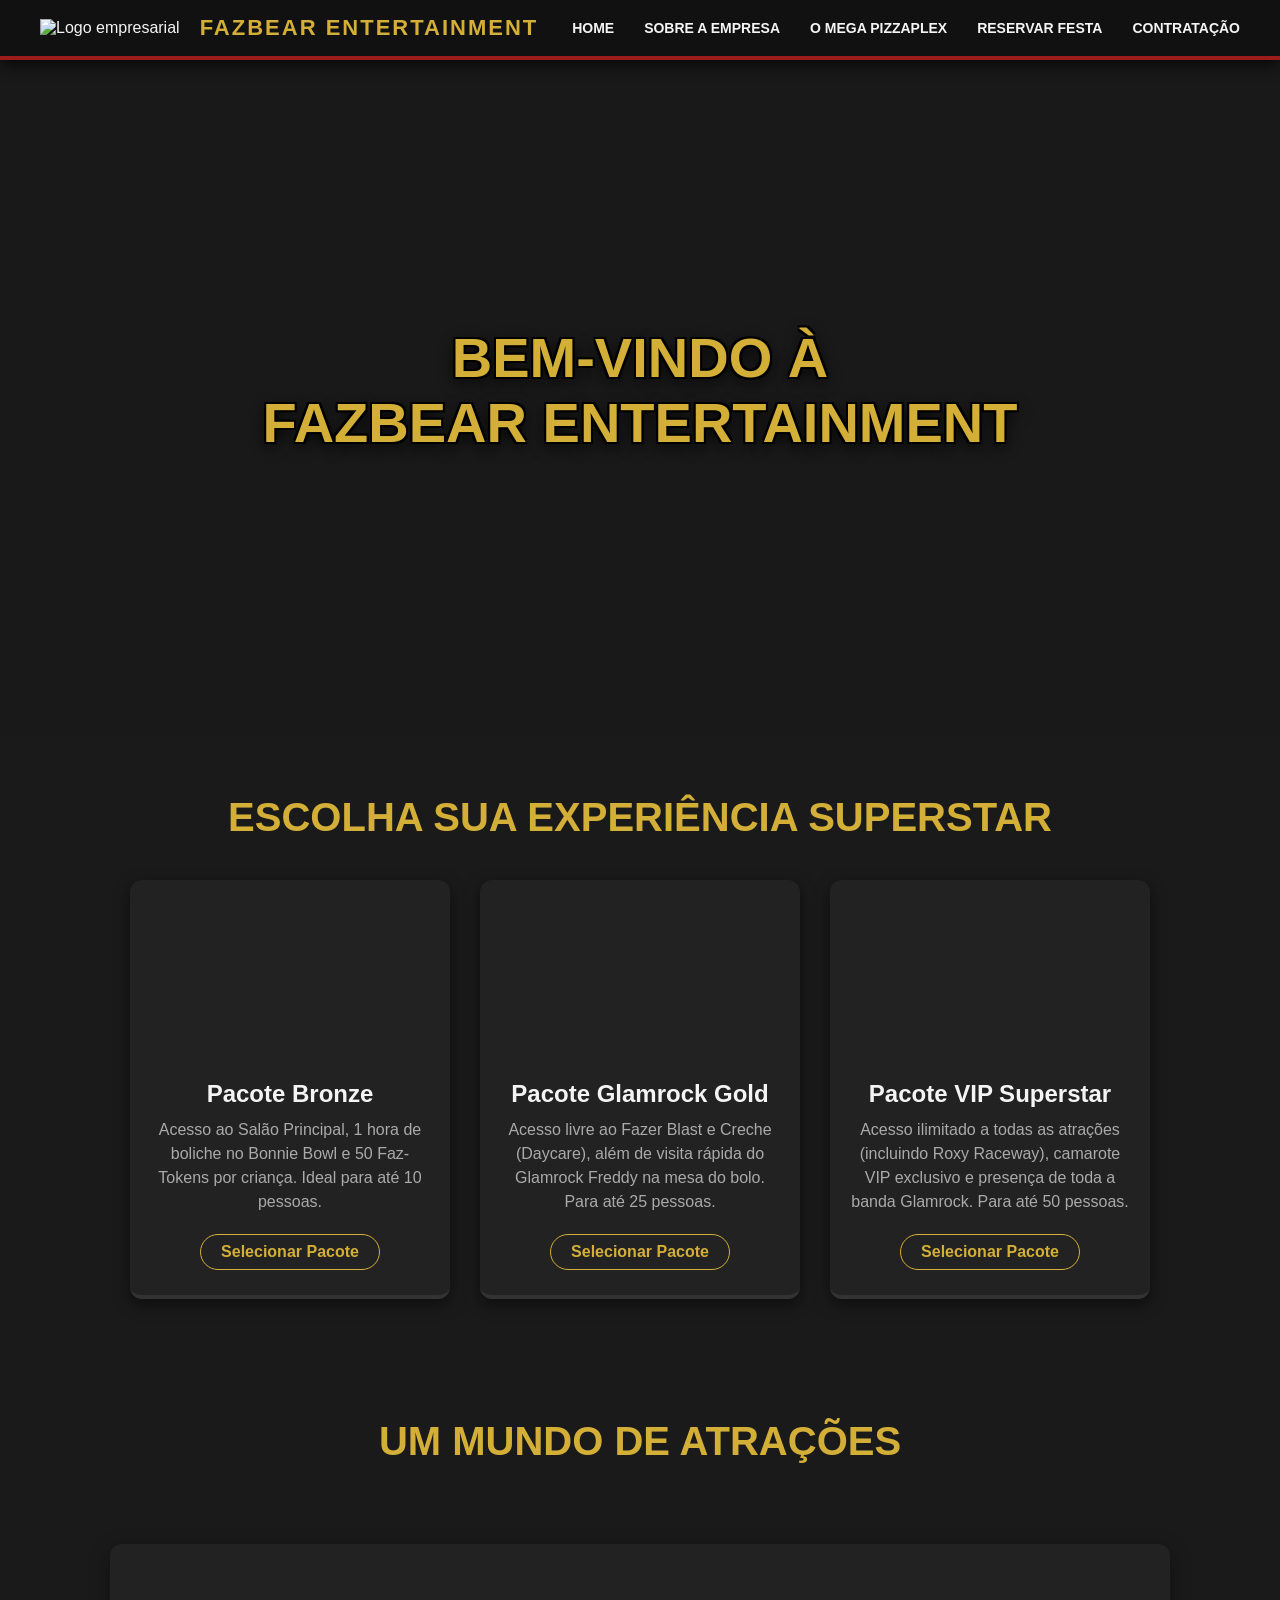
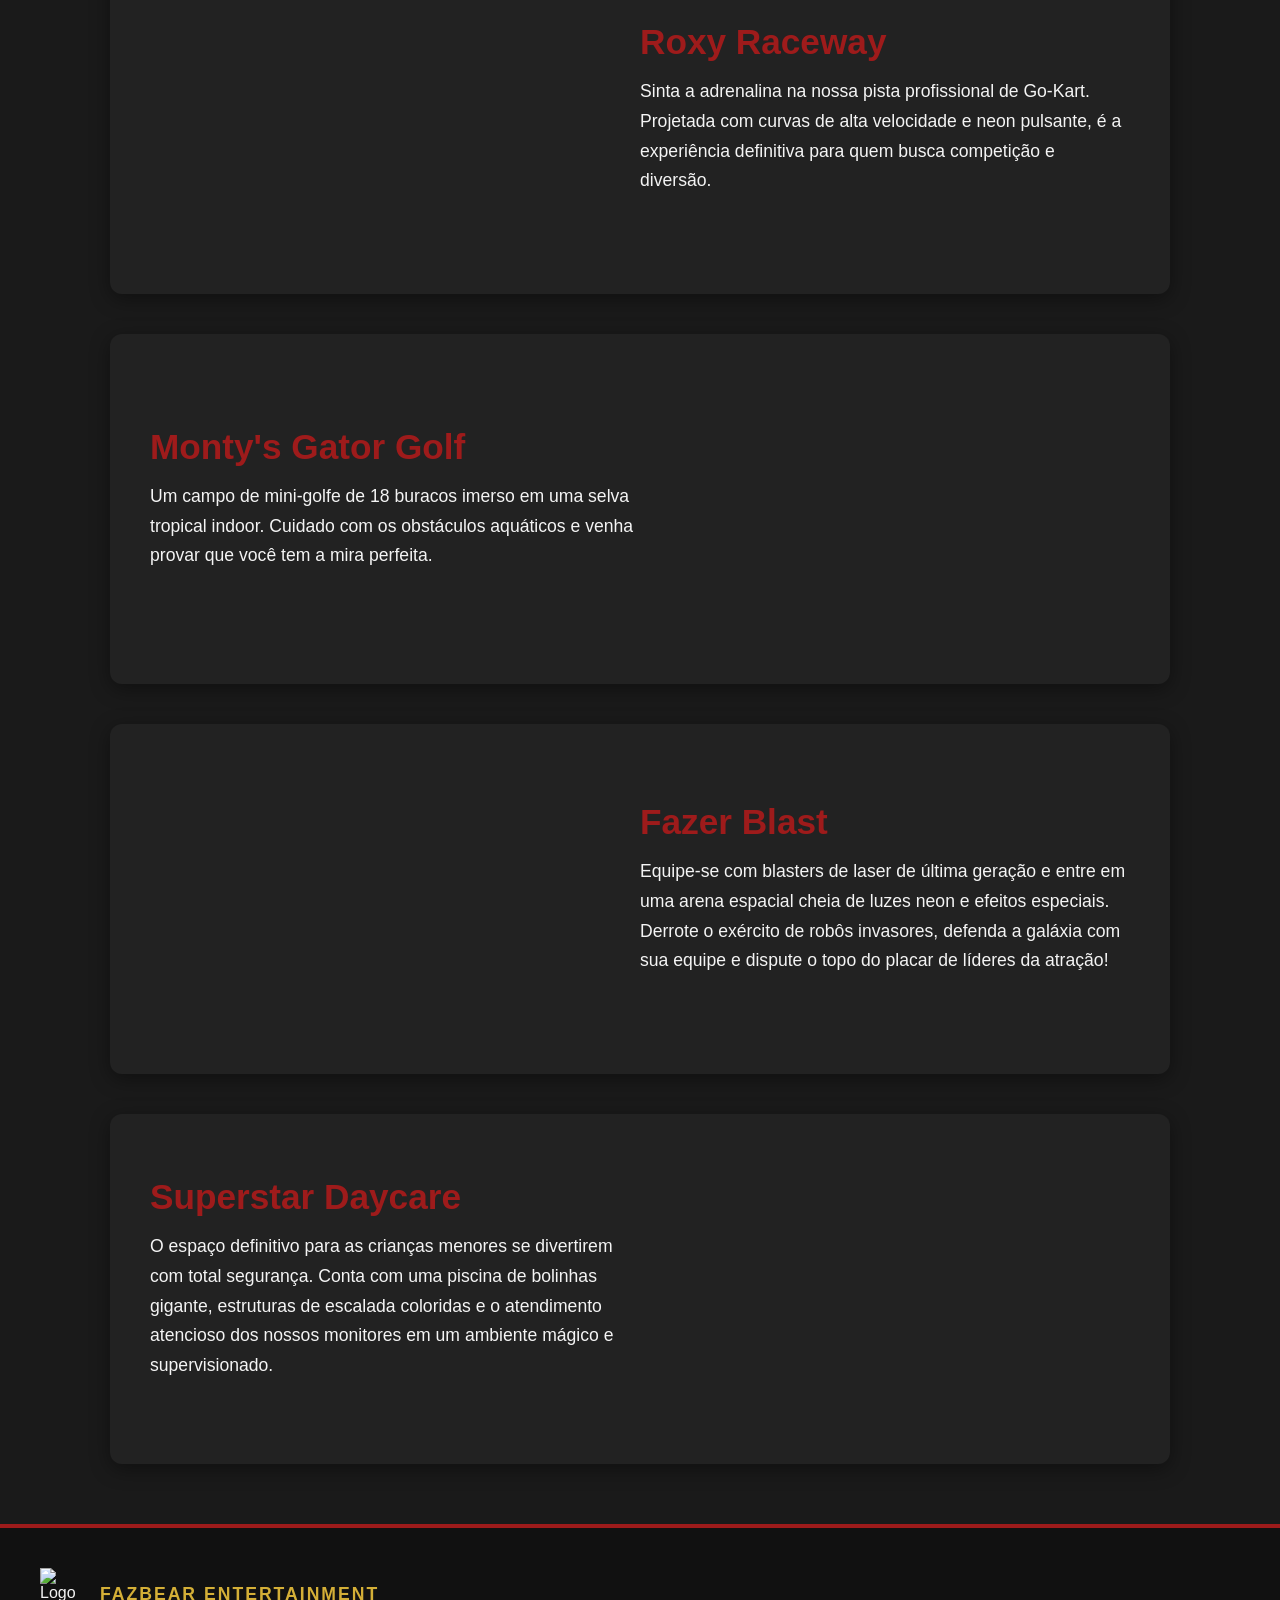
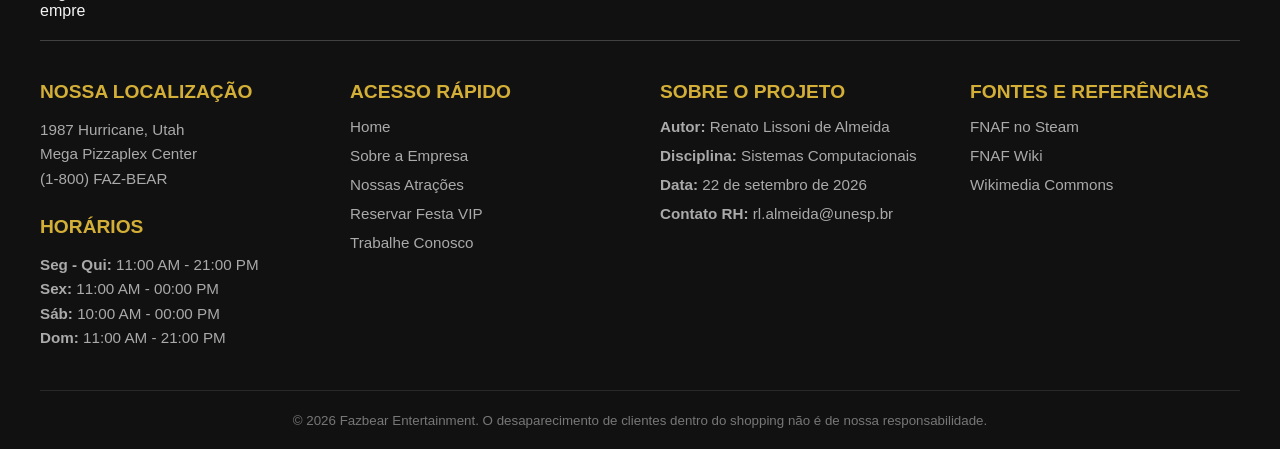
==== home.html @ a6287581 "Add files via upload Versão inicial do site" ====
<!DOCTYPE html>
<html lang="pt-BR">
<head>
    <meta charset="UTF-8">
    <meta name="viewport" content="width=device-width, initial-scale=1.0">
    <title>Fazbear Entertainment | Premium</title>
    <link rel="stylesheet" href="styles.css">
</head>
<body>
    <header>
        <figure>
            <!-- Logo da empresa -->
            <img src="imagens/logo_branca.png" alt="Logo empresarial" width="100">
        </figure>
        <h1>Fazbear Entertainment</h1>
        <nav>
            <a href="home.html">Home</a>
            <a href="sobre.html">Sobre a empresa</a>
            <a href="novidade.html">O Mega Pizzaplex</a>
            <a href="reserva.html">Reservar festa</a>
            <a href="vagas.html">Contratação</a>
        </nav>
    </header>

    <main>
        <!-- 1. HERO COM CARROSSEL DE FUNDO ANIMADO E BOTÃO PULSANTE -->
        <section id="hero-premium">
            <div class="hero-conteudo">
                <h2>Bem-vindo à<br>Fazbear Entertainment</h2>
            </div>
        </section>

        <!-- 2. CARDS FLUTUANTES DOS PACOTES DE FESTA -->
        <section id="pacotes-vip">
            <h2 class="titulo-secao">Escolha sua Experiência Superstar</h2>
            <div class="grid-cards">
                
                <article class="card card-bronze">
                    <div class="card-img" style="background-image: url('imagens/Ticket_bronze.png');"></div>
                    <h3>Pacote Bronze</h3>
                    <p>Acesso ao Salão Principal, 1 hora de boliche no Bonnie Bowl e 50 Faz-Tokens por criança. Ideal para até 10 pessoas.</p>
                    <a href="reserva.html">Selecionar Pacote</a>
                </article>

                <article class="card card-ouro">
                    <div class="card-img" style="background-image: url('imagens/Ticket_ouro.png');"></div>
                    <h3>Pacote Glamrock Gold</h3>
                    <p>Acesso livre ao Fazer Blast e Creche (Daycare), além de visita rápida do Glamrock Freddy na mesa do bolo. Para até 25 pessoas.</p>
                    <a href="reserva.html">Selecionar Pacote</a>
                </article>

                <article class="card card-diamante">
                    <div class="card-img" style="background-image: url('imagens/Ticket_diamante.png');"></div>
                    <h3>Pacote VIP Superstar</h3>
                    <p>Acesso ilimitado a todas as atrações (incluindo Roxy Raceway), camarote VIP exclusivo e presença de toda a banda Glamrock. Para até 50 pessoas.</p>
                    <a href="reserva.html">Selecionar Pacote</a>
                </article>

            </div>
        </section>

        <!-- 3. ATRAÇÕES EM ZIGUE-ZAGUE -->
        <section id="atracoes-zigzag">
            <h2 class="titulo-secao">Um Mundo de Atrações</h2>

            <!-- Bloco 1: ROXY RACEWAY -->
            <div class="linha-zigzag">
                <div class="imagem-zigzag" style="background-image: url('imagens/Roxy_Raceway.jpg');"></div>
                <div class="texto-zigzag">
                    <h3>Roxy Raceway</h3>
                    <p>Sinta a adrenalina na nossa pista profissional de Go-Kart. Projetada com curvas de alta velocidade e neon pulsante, é a experiência definitiva para quem busca competição e diversão.</p>
                </div>
            </div>

            <!-- Bloco 2: MONTY'S GATOR GOLF  -->
            <div class="linha-zigzag reverso">
                <div class="imagem-zigzag" style="background-image: url('imagens/Monty_Gator_Golf.jpg');"></div>
                <div class="texto-zigzag">
                    <h3>Monty's Gator Golf</h3>
                    <p>Um campo de mini-golfe de 18 buracos imerso em uma selva tropical indoor. Cuidado com os obstáculos aquáticos e venha provar que você tem a mira perfeita.</p>
                </div>
            </div>

            <!-- Bloco 3: FAZER BLAST -->
            <div class="linha-zigzag">
                <div class="imagem-zigzag" style="background-image: url('imagens/Fazer_blast.png');"></div>
                <div class="texto-zigzag">
                    <h3>Fazer Blast</h3>
                    <p>Equipe-se com blasters de laser de última geração e entre em uma arena espacial cheia de luzes neon e efeitos especiais. Derrote o exército de robôs invasores, defenda a galáxia com sua equipe e dispute o topo do placar de líderes da atração!</p>
                </div>
            </div>

            <!-- Bloco 4: SUPERSTAR DAYCARE -->
            <div class="linha-zigzag reverso">
                <div class="imagem-zigzag" style="background-image: url('imagens/Superstar_daycare.png');"></div>
                <div class="texto-zigzag">
                    <h3>Superstar Daycare</h3>
                    <p>O espaço definitivo para as crianças menores se divertirem com total segurança. Conta com uma piscina de bolinhas gigante, estruturas de escalada coloridas e o atendimento atencioso dos nossos monitores em um ambiente mágico e supervisionado.</p>
                </div>
            </div>
        </section>
    </main>

    <footer class="site-footer">
        <!-- Topo do Footer (Logo) -->
        <div class="footer-top logo-container">
            <!-- Substitua o src pelo link ou caminho da sua imagem do Freddy -->
            <img src="imagens/logo_branca.png" alt="Logo empresarial" class="footer-icon">
            <h2 class="footer-logo-text">Fazbear Entertainment</h2>
        </div>

        <!-- Linha Divisória -->
        <hr class="footer-divider" />

        <!-- Colunas de Informação -->
        <div class="footer-grid">
            
            <!-- Coluna 1: Localização e Horários (Igual a referência) -->
            <div class="footer-col">
                <h3>Nossa Localização</h3>
                <p>1987 Hurricane, Utah<br>
                Mega Pizzaplex Center<br>
                (1-800) FAZ-BEAR</p>

                <h3 class="margin-top">Horários</h3>
                <p><b>Seg - Qui:</b> 11:00 AM - 21:00 PM<br>
                <b>Sex:</b> 11:00 AM - 00:00 PM<br>
                <b>Sáb:</b> 10:00 AM - 00:00 PM<br>
                <b>Dom:</b> 11:00 AM - 21:00 PM</p>
            </div>

            <!-- Coluna 2: "Aba" de navegação-->
            <div class="footer-col">
                <h3>Acesso Rápido</h3>
                <ul>
                    <li><a href="home.html">Home</a></li>
                    <li><a href="sobre.html">Sobre a Empresa</a></li>
                    <li><a href="atracoes.html">Nossas Atrações</a></li>
                    <li><a href="reserva.html">Reservar Festa VIP</a></li>
                    <li><a href="contato.html">Trabalhe Conosco</a></li>
                </ul>
            </div>

            <!-- Coluna 3: Informações do Projeto -->
            <div class="footer-col">
                <h3>Sobre o Projeto</h3>
                <ul>
                    <li><b>Autor:</b> Renato Lissoni de Almeida</li>
                    <li><b>Disciplina:</b> Sistemas Computacionais</li>
                    <li><b>Data:</b> 22 de setembro de 2026</li>
                    <li><b>Contato RH:</b> rl.almeida@unesp.br</li>
                </ul>
            </div>

            <!-- Coluna 4: Fontes -->
            <div class="footer-col">
                <h3>Fontes e Referências</h3>
                <ul>
                    <li><a href="https://store.steampowered.com/app/732690/FIVE_NIGHTS_AT_FREDDYS_HELP_WANTED/" target="_blank">FNAF no Steam</a></li>
                    <li><a href="https://freddy-fazbears-pizza.fandom.com/wiki/Freddy_Fazbear%27s_Pizza_Wiki" target="_blank">FNAF Wiki</a></li>
                    <li><a href="https://commons.wikimedia.org/" target="_blank">Wikimedia Commons</a></li>
                </ul>
            </div>

        </div>

        <!-- O aviso legal macabro lá no finalzinho -->
        <div class="footer-bottom">
            <p><small>&copy; 2026 Fazbear Entertainment. O desaparecimento de clientes dentro do shopping não é de nossa responsabilidade.</small></p>
        </div>
    </footer>
    <script src="script.js"></script>
</body>
</html>
---- styles.css ----
/* ========================================================
   1. PALETA DE CORES (Ajuste facilmente aqui)
======================================================== */
:root {
    --fundo-pagina: #1a1a1a;    /* Fundo geral (Cinza asfalto) */
    --fundo-cards: #222222;     /* Fundo dos blocos e cards */
    --fundo-header: #111111;    /* Fundo do menu superior */
    --cor-destaque: #9e1b1b;    /* Vermelho Carmesim */
    --cor-dourada: #d4af37;     /* Dourado */
    --cor-texto: #f4f4f4;       /* Texto principal */
    --cor-texto-mutado: #aaa;  /* Texto secundário */
}

/* ========================================================
   2. REGRAS GERAIS E BASE DA PÁGINA
======================================================== */
* {
    box-sizing: border-box;
    margin: 0;
    padding: 0;
}

body {
    font-family: 'Segoe UI', Tahoma, Geneva, Verdana, sans-serif;
    background-color: var(--fundo-pagina);
    color: var(--cor-texto);
}

/* ========================================================
   3. CABEÇALHO (HEADER)
======================================================== */
header {
    display: flex;
    align-items: center;
    background-color: var(--fundo-header);
    padding: 15px 40px;
    border-bottom: 4px solid var(--cor-destaque);
    box-shadow: 0 4px 15px rgba(0, 0, 0, 0.8);
    position: sticky;
    top: 0;
    z-index: 100;
    transition: transform 0.4s ease-in-out;
}

header.oculto {
    transform: translateY(-100%);
}

header figure {
    margin: 0;
}

header h1 {
    color: var(--cor-dourada);
    font-size: 22px;
    margin-left: 20px;
    text-transform: uppercase;
    letter-spacing: 2px;
}

header nav {
    margin-left: auto;
    display: flex;
    gap: 30px;
}

header nav a {
    color: var(--cor-texto);
    text-decoration: none;
    font-weight: 600;
    font-size: 14px;
    text-transform: uppercase;
    transition: color 0.3s;
}

header nav a:hover {
    color: var(--cor-dourada);
}

/* ========================================================
   4. HERO BANNER ESTÁTICO (LIMPO E DIRETO)
======================================================== */
#hero-premium {
    position: relative;
    height: 75vh;
    display: flex;
    align-items: center;
    justify-content: center;
    text-align: center;
    
    /* TROQUE A URL DA IMAGEM ESTÁTICA AQUI */
    background-image: url('https://encrypted-tbn0.gstatic.com/images?q=tbn:ANd9GcTOEEuDqYoLq8G4oGDH-xRr7-RLqEqLpGTGmRNgpygUpg&s=10');
    background-size: cover;
    background-position: center;
}

/* Máscara escura para garantir leitura do texto */
#hero-premium::before {
    content: "";
    position: absolute;
    top: 0; left: 0; right: 0; bottom: 0;
    /* Mudei de 0.65 para 0.1 (apenas 10% escuro, quase transparente) */
    background: rgba(0, 0, 0, 0.05); 
}

#hero-premium .hero-conteudo {
    position: relative;
    z-index: 10;
    max-width: 800px;
    padding: 20px;
}

#hero-premium h2 {
    color: var(--cor-dourada);
    font-size: 3.5rem;
    text-transform: uppercase;
    /* Adicionado um contorno preto grosso na letra para ela não sumir na imagem viva */
    text-shadow: 
        2px 2px 0 #000, 
       -2px -2px 0 #000, 
        2px -2px 0 #000, 
       -2px 2px 0 #000, 
        0px 5px 15px rgba(0,0,0,0.9);
    margin-bottom: 15px;
}

#hero-premium p {
    font-size: 1.3rem;
    line-height: 1.6;
    margin-bottom: 35px;
    /* Contorno preto no parágrafo também */
    text-shadow: 
        1px 1px 0 #000, 
       -1px -1px 0 #000, 
        1px -1px 0 #000, 
       -1px 1px 0 #000, 
        0px 3px 8px rgba(0,0,0,0.9);
}

/* ========================================================
   5. CARDS DOS PACOTES
======================================================== */
.titulo-secao {
    text-align: center;
    color: var(--cor-dourada);
    font-size: 2.5rem;
    margin: 60px 0 40px;
    text-transform: uppercase;
}

.grid-cards {
    display: flex;
    justify-content: center;
    gap: 30px;
    padding: 0 40px 60px;
    flex-wrap: wrap;
}

.card {
    background-color: var(--fundo-cards);
    border-radius: 12px;
    width: 320px;
    overflow: hidden;
    box-shadow: 0 5px 15px rgba(0,0,0,0.5);
    transition: transform 0.4s, box-shadow 0.4s, border-color 0.4s;
    text-align: center;
    border-bottom: 4px solid #333333;
}

.card:hover {
    transform: translateY(-12px);
}

/* =========================================
   EFEITOS NEON ESPECÍFICOS PARA CADA PACOTE
========================================= */

/* --- PACOTE BRONZE --- */
.card-bronze:hover {
    border-bottom: 4px solid #ff7700; /* Laranja elétrico */
    box-shadow: 0 15px 25px rgba(0, 0, 0, 0.7), 
                0 6px 15px #ff7700;    /* Brilho neon na borda */
}

/* --- PACOTE OURO --- */
.card-ouro:hover {
    border-bottom: 4px solid #ffee00; /* Amarelo limão/ouro neon */
    box-shadow: 0 15px 25px rgba(0, 0, 0, 0.7), 
                0 6px 15px #ffee00;    /* Brilho neon na borda */
}

/* --- PACOTE DIAMANTE --- */
.card-diamante:hover {
    border-bottom: 4px solid #00ffff; /* Ciano choque neon */
    box-shadow: 0 15px 25px rgba(0, 0, 0, 0.7), 
                0 6px 15px #00ffff;    /* Brilho neon na borda */
}

.card-img {
    height: 180px;
    background-size: cover;
    background-position: center;
}

.card h3 {
    color: var(--cor-texto);
    margin: 20px 0 10px;
    font-size: 1.5rem;
}

.card p {
    padding: 0 20px;
    color: var(--cor-texto-mutado);
    font-size: 1rem;
    line-height: 1.5;
    margin-bottom: 20px;
}

.card a {
    display: inline-block;
    margin-bottom: 25px;
    color: var(--cor-dourada);
    text-decoration: none;
    font-weight: bold;
    border: 1px solid var(--cor-dourada);
    padding: 8px 20px;
    border-radius: 20px;
    transition: background 0.3s, color 0.3s;
}

.card a:hover {
    background-color: var(--cor-dourada);
    color: #111111;
}

/* ========================================================
   6. SEÇÃO ZIGUE-ZAGUE (ATRAÇÕES)
======================================================== */
#atracoes-zigzag {
    display: flex;
    flex-direction: column; /* Empilha um card em cima do outro */
    align-items: center;
    gap: 40px;              /* Espaço entre cada card */
    max-width: 1100px;
    margin: 0 auto 60px;
    padding: 0 20px;
}

/* O card horizontal (Foto de um lado, Texto do outro) */
.linha-zigzag {
    display: flex;
    flex-direction: row;    /* Força o alinhamento lado a lado dentro do card */
    width: 100%;
    background-color: var(--fundo-cards);
    border-radius: 12px;
    overflow: hidden;
    box-shadow: 0 5px 20px rgba(0,0,0,0.4);
}

/* Inverte a posição apenas nos blocos com a classe 'reverso' */
.linha-zigzag.reverso {
    flex-direction: row-reverse;
}

/* Garante que imagem e texto dividam o card exatamente ao meio */
.imagem-zigzag {
    flex: 1;
    min-height: 350px;
    background-size: cover;
    background-position: center;
}

.texto-zigzag {
    flex: 1;
    padding: 40px;
    display: flex;
    flex-direction: column;
    justify-content: center;
}

.texto-zigzag h3 {
    color: var(--cor-destaque);
    font-size: 2.2rem;
    margin-bottom: 15px;
}

.texto-zigzag p {
    color: var(--cor-texto);
    font-size: 1.1rem;
    line-height: 1.7;
    margin-bottom: 20px;
}

/* ========================================================
   7. RODAPÉ (FOOTER)
======================================================== */
.site-footer {
    background-color: var(--fundo-header);
    color: var(--cor-texto);
    padding: 40px 40px 20px;
    margin-top: 60px;
    border-top: 4px solid var(--cor-destaque);
}

/* Logo no topo do footer */
.footer-logo {
    color: var(--cor-dourada);
    font-size: 2rem;
    text-transform: uppercase;
    letter-spacing: 2px;
}

/* Linha divisória fininha */
.footer-divider {
    border: none;
    height: 1px;
    background-color: rgba(255, 255, 255, 0.2);
    margin: 20px 0 40px 0;
}

/* Grid que cria as 3 colunas */
.footer-grid {
    display: grid;
    grid-template-columns: repeat(auto-fit, minmax(250px, 1fr));
    gap: 40px;
    margin-bottom: 40px;
}

/* Estilo dos títulos de cada coluna */
.footer-col h3 {
    color: var(--cor-dourada);
    font-size: 1.2rem;
    margin-bottom: 15px;
    text-transform: uppercase;
}

/* Espaço extra para o título "Horários" */
.footer-col .margin-top {
    margin-top: 25px;
}

/* Textos padrões */
.footer-col p {
    color: var(--cor-texto-mutado);
    line-height: 1.6;
    font-size: 0.95rem;
}

/* Tira as bolinhas da lista e alinha os links */
.footer-col ul {
    list-style: none;
    padding: 0;
}

.footer-col ul li {
    margin-bottom: 12px;
    color: var(--cor-texto-mutado);
    font-size: 0.95rem;
}

/* Estilo dos links das fontes */
.footer-col ul li a {
    color: var(--cor-texto-mutado);
    text-decoration: none;
    transition: color 0.3s;
}

.footer-col ul li a:hover {
    color: var(--cor-dourada);
}

/* A barra final com o copyright */
.footer-bottom {
    text-align: center;
    padding-top: 20px;
    border-top: 1px solid rgba(255, 255, 255, 0.1);
    color: #777; /* Texto um pouco mais escuro pra não chamar tanta atenção */
}

.footer-top.logo-container {
    display: flex;
    align-items: center;
    gap: 15px; /* Espaço entre a carinha do Freddy e o texto */
}

.footer-icon {
    width: 45px; /* Deixa a imagem menor que a do header */
    height: auto;
}

.footer-logo-text {
    color: var(--cor-dourada);
    font-size: 1.1rem; /* Texto menor */
    text-transform: uppercase;
    letter-spacing: 2px;
    line-height: 1.3; /* Aproxima as linhas "Fazbear" e "Entertainment" */
}
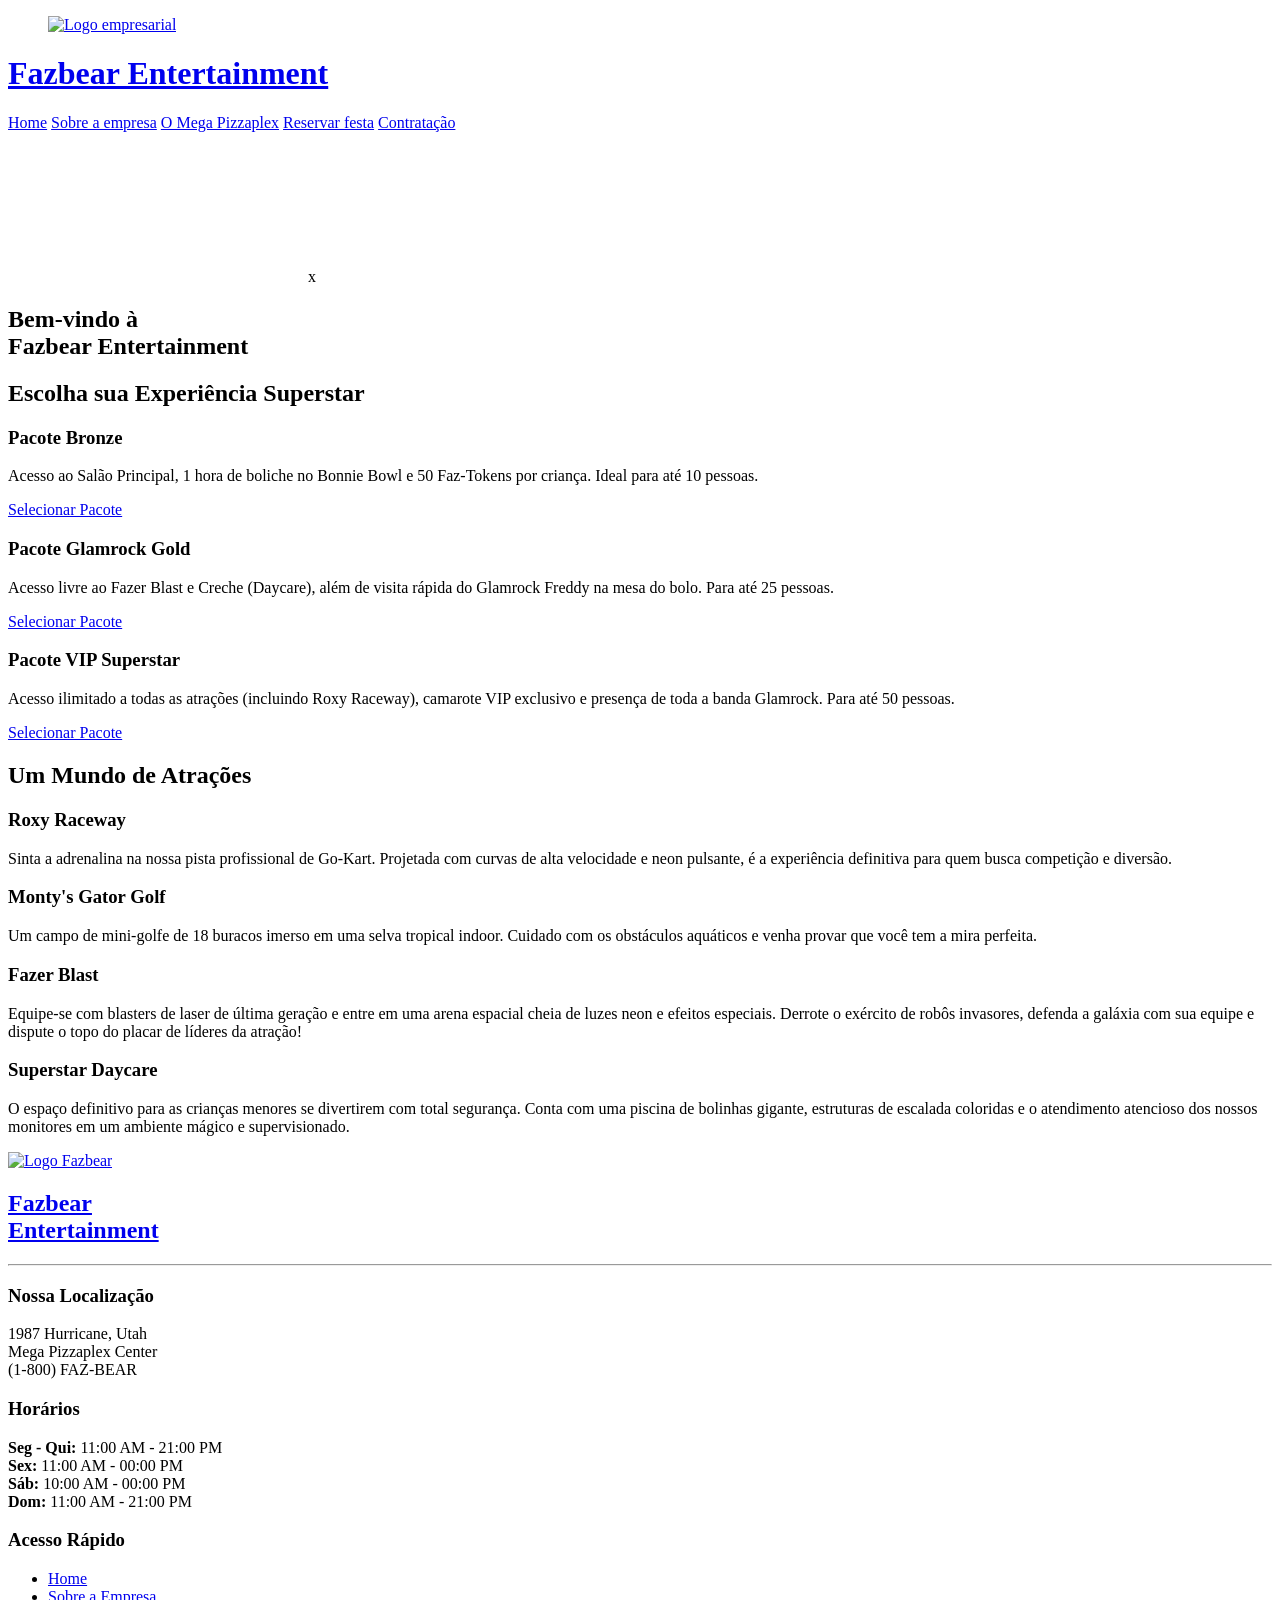
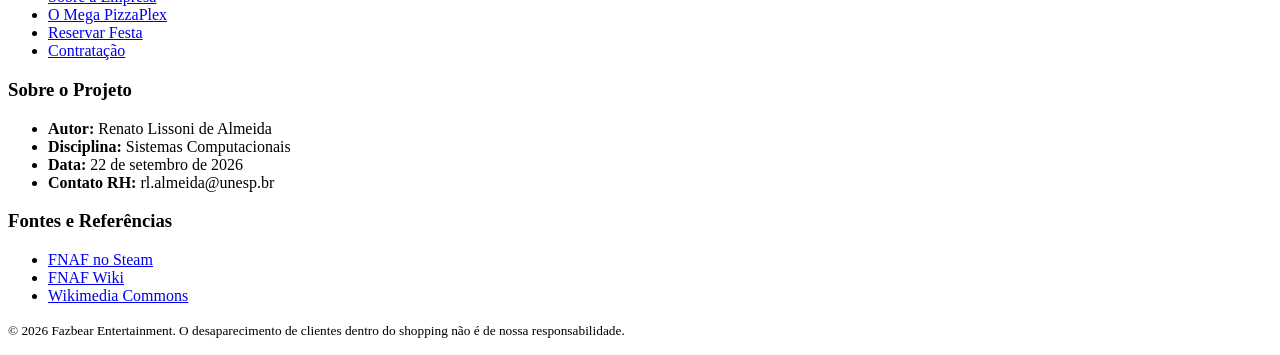
==== commit b71757ae: "Update home.html" ====
--- a/home.html
+++ b/home.html
@@ -4,15 +4,20 @@
     <meta charset="UTF-8">
     <meta name="viewport" content="width=device-width, initial-scale=1.0">
     <title>Fazbear Entertainment | Premium</title>
-    <link rel="stylesheet" href="styles.css">
+    <link rel="stylesheet" href="geral.css">
+    <link rel="stylesheet" href="home.css">
 </head>
+
 <body>
     <header>
-        <figure>
-            <!-- Logo da empresa -->
-            <img src="imagens/logo_branca.png" alt="Logo empresarial" width="100">
-        </figure>
-        <h1>Fazbear Entertainment</h1>
+        <a href="home.html" class="logo-link">
+            <figure>
+                <!-- Logo da empresa -->
+                <img src="imagens/logo_branca.png" alt="Logo empresarial" width="100">
+            </figure>
+            <h1>Fazbear Entertainment</h1>
+        </a>
+
         <nav>
             <a href="home.html">Home</a>
             <a href="sobre.html">Sobre a empresa</a>
@@ -23,9 +28,14 @@
     </header>
 
     <main>
-        <!-- 1. HERO COM CARROSSEL DE FUNDO ANIMADO E BOTÃO PULSANTE -->
-        <section id="hero-premium">
-            <div class="hero-conteudo">
+        <!-- 1. INÍCIO -->
+        <section id="inicio">
+            <video autoplay loop muted playsinline class="video-fundo">
+                <source src="arquivos/Vídeo_fnaf.mp4" type="video/mp4">
+                Seu navegador não suporta vídeos em HTML5.
+            </video>x
+
+            <div class="inicio-conteudo">
                 <h2>Bem-vindo à<br>Fazbear Entertainment</h2>
             </div>
         </section>
@@ -103,11 +113,10 @@
 
     <footer class="site-footer">
         <!-- Topo do Footer (Logo) -->
-        <div class="footer-top logo-container">
-            <!-- Substitua o src pelo link ou caminho da sua imagem do Freddy -->
-            <img src="imagens/logo_branca.png" alt="Logo empresarial" class="footer-icon">
-            <h2 class="footer-logo-text">Fazbear Entertainment</h2>
-        </div>
+        <a href="home.html" class="footer-top logo-container logo-link">
+            <img src="imagens/logo_branca.png" alt="Logo Fazbear" class="footer-icon">
+            <h2 class="footer-logo-text">Fazbear<br>Entertainment</h2>
+        </a>
 
         <!-- Linha Divisória -->
         <hr class="footer-divider" />
@@ -135,9 +144,9 @@
                 <ul>
                     <li><a href="home.html">Home</a></li>
                     <li><a href="sobre.html">Sobre a Empresa</a></li>
-                    <li><a href="atracoes.html">Nossas Atrações</a></li>
-                    <li><a href="reserva.html">Reservar Festa VIP</a></li>
-                    <li><a href="contato.html">Trabalhe Conosco</a></li>
+                    <li><a href="novidade.html">O Mega PizzaPlex</a></li>
+                    <li><a href="reserva.html">Reservar Festa</a></li>
+                    <li><a href="vagas.html">Contratação</a></li>
                 </ul>
             </div>
 
@@ -171,4 +180,4 @@
     </footer>
     <script src="script.js"></script>
 </body>
-</html>+</html>
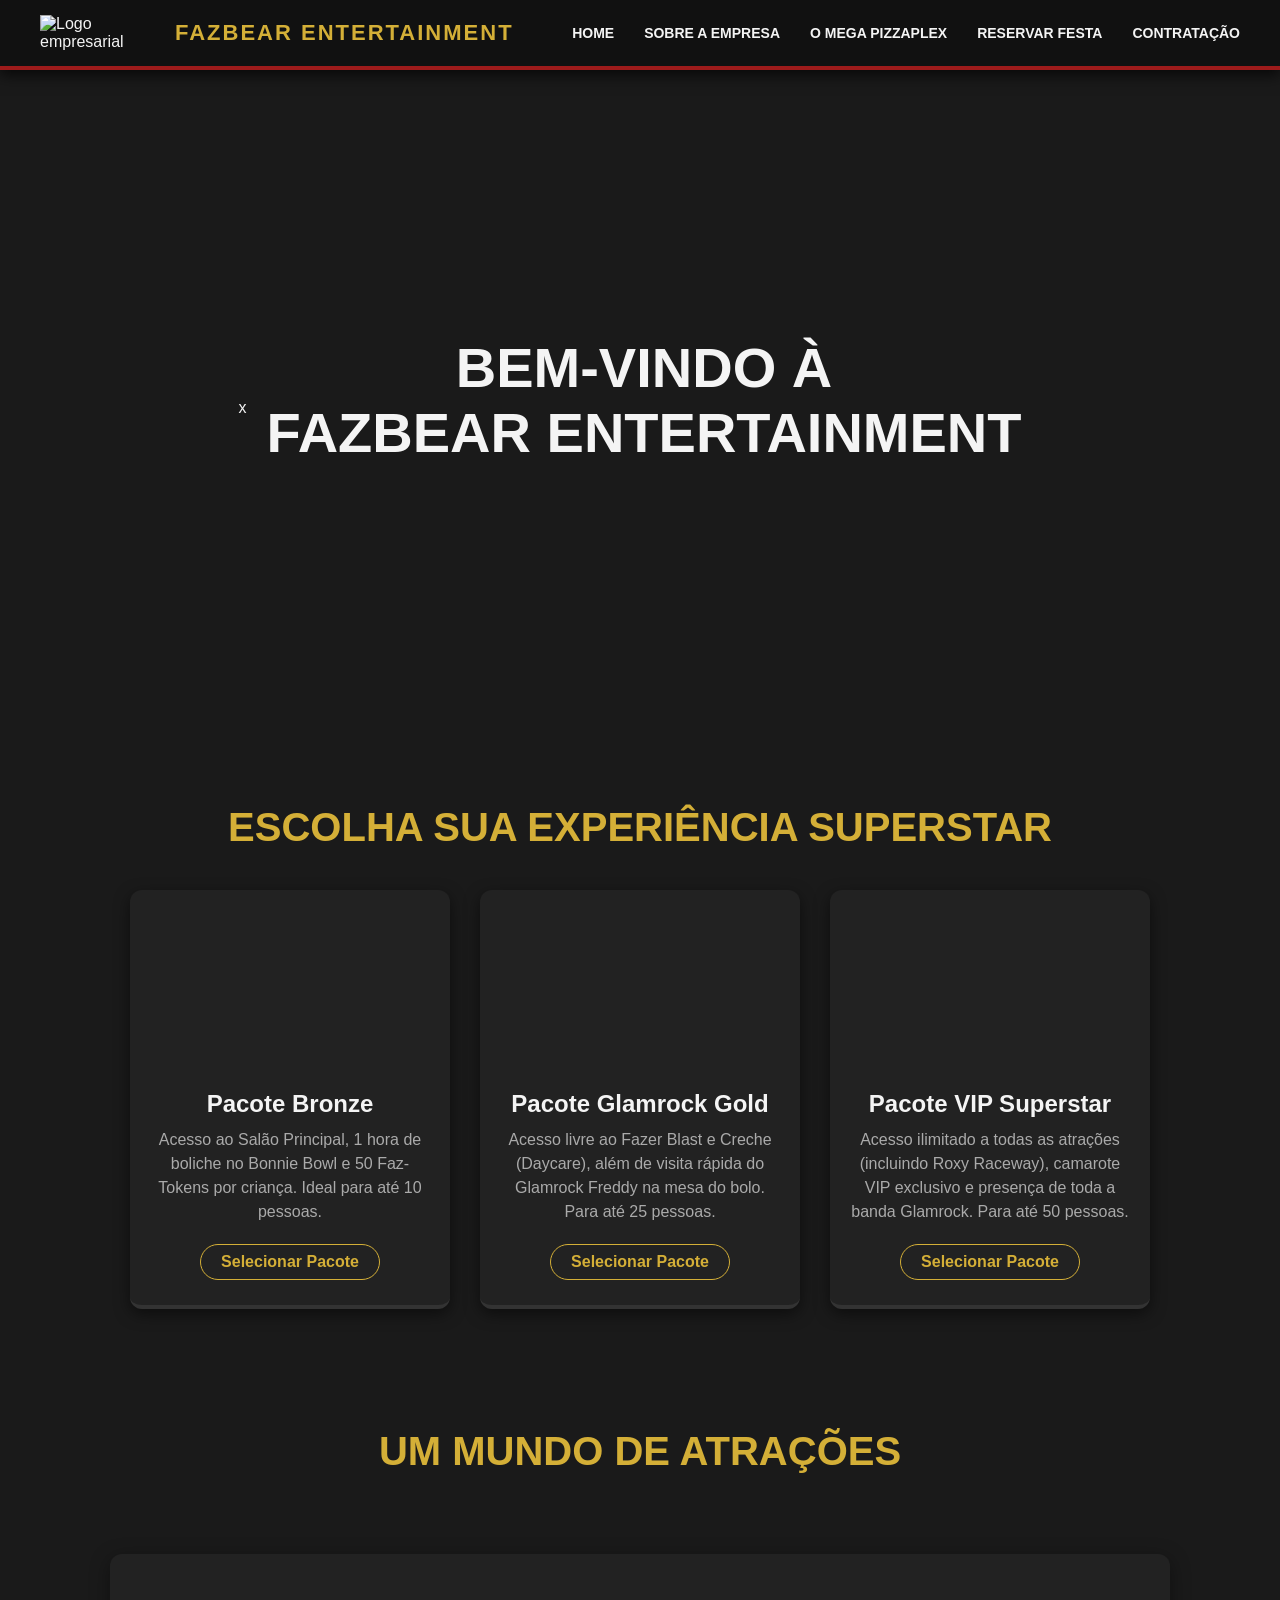
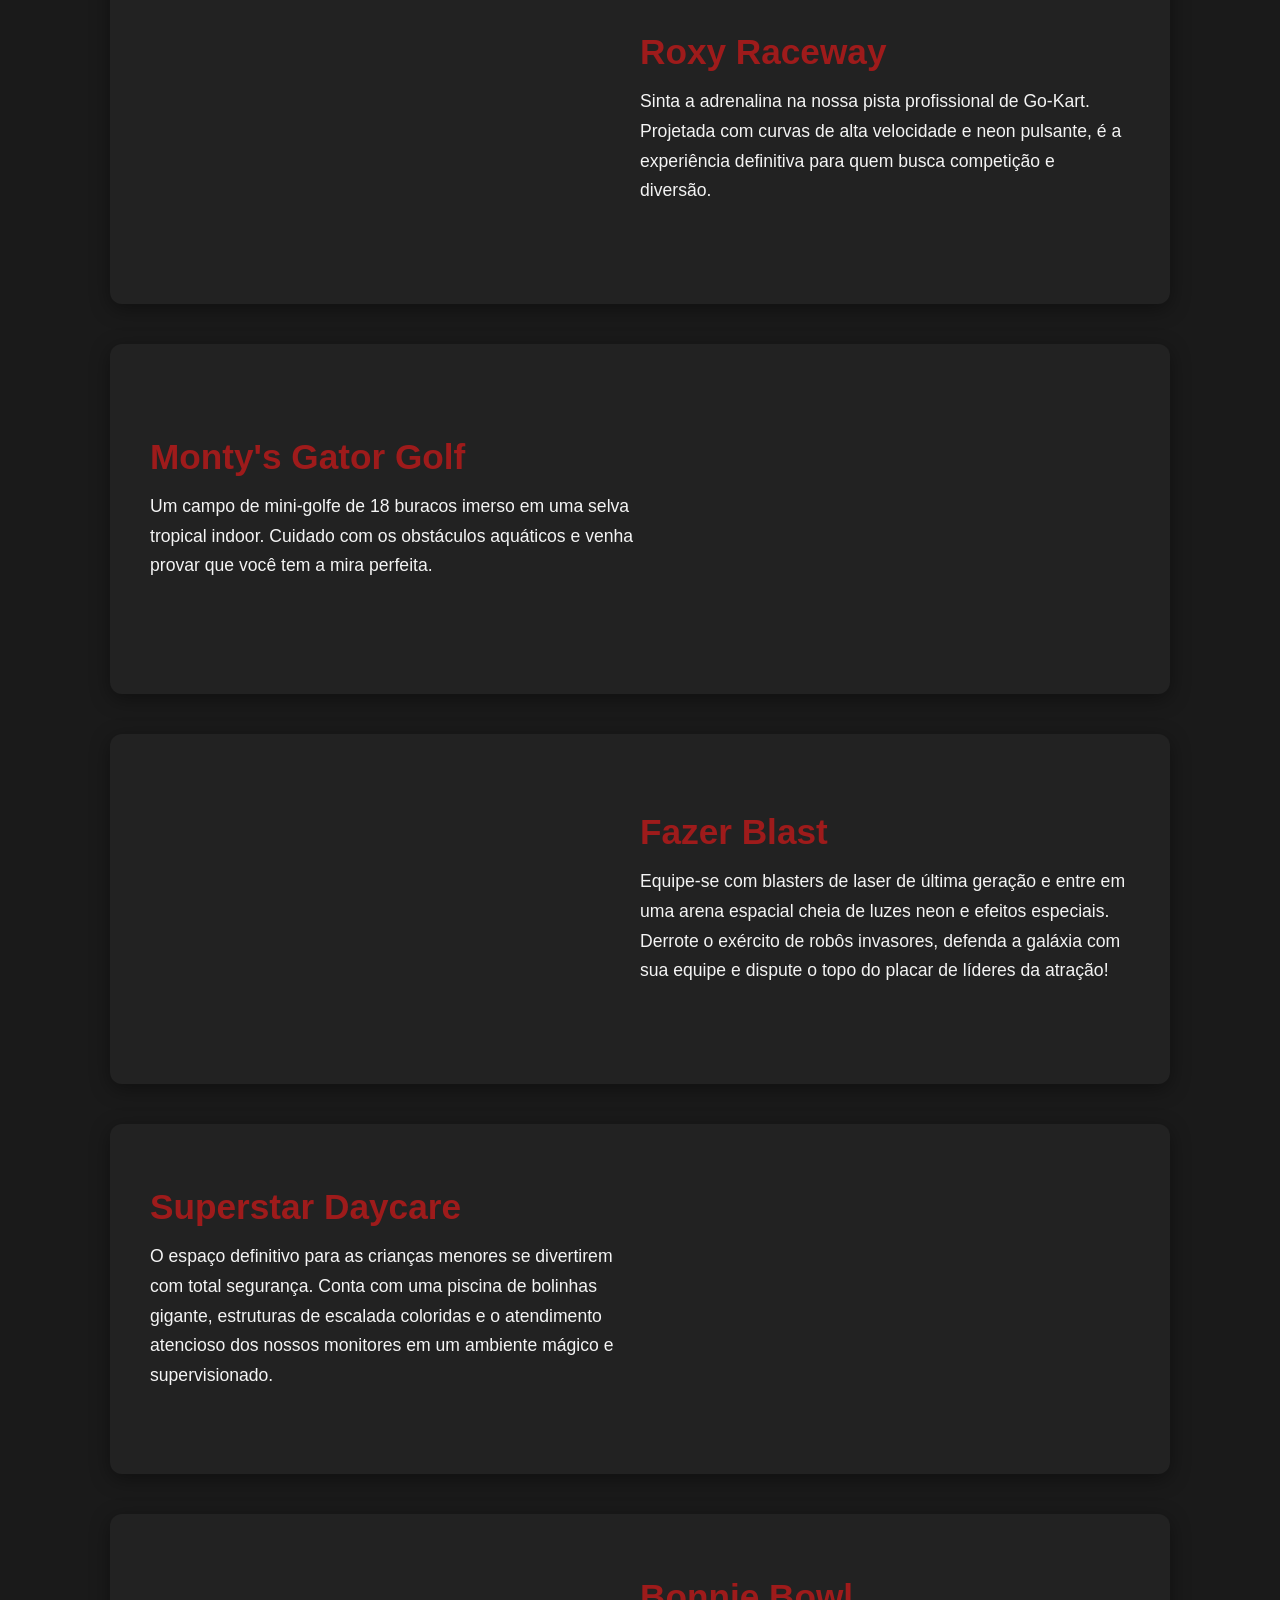
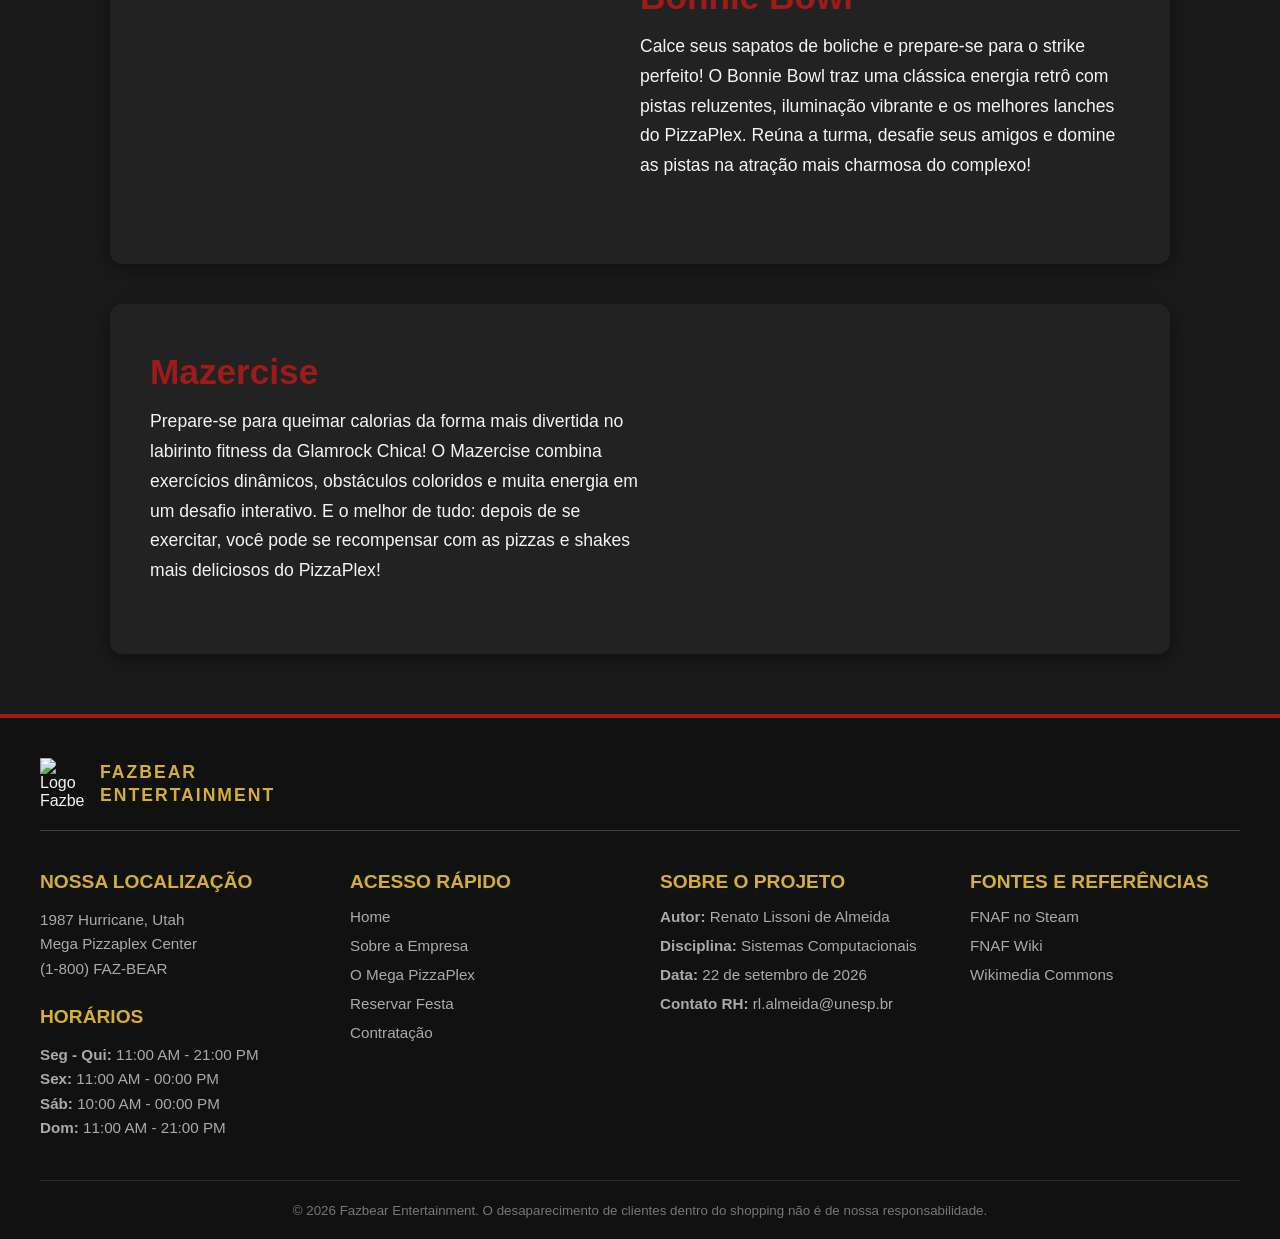
==== commit faeef389: "Update home.html Adição de duas atrações que havia esquecido" ====
--- a/home.html
+++ b/home.html
@@ -65,7 +65,6 @@
                     <p>Acesso ilimitado a todas as atrações (incluindo Roxy Raceway), camarote VIP exclusivo e presença de toda a banda Glamrock. Para até 50 pessoas.</p>
                     <a href="reserva.html">Selecionar Pacote</a>
                 </article>
-
             </div>
         </section>
 
@@ -106,6 +105,24 @@
                 <div class="texto-zigzag">
                     <h3>Superstar Daycare</h3>
                     <p>O espaço definitivo para as crianças menores se divertirem com total segurança. Conta com uma piscina de bolinhas gigante, estruturas de escalada coloridas e o atendimento atencioso dos nossos monitores em um ambiente mágico e supervisionado.</p>
+                </div>
+            </div>
+
+            <!-- Bloco 5: BONNIE BOWL -->
+            <div class="linha-zigzag">
+                <div class="imagem-zigzag" style="background-image: url('imagens/Bonnie_bowl.png');"></div>
+                <div class="texto-zigzag">
+                    <h3>Bonnie Bowl</h3>
+                    <p>Calce seus sapatos de boliche e prepare-se para o strike perfeito! O Bonnie Bowl traz uma clássica energia retrô com pistas reluzentes, iluminação vibrante e os melhores lanches do PizzaPlex. Reúna a turma, desafie seus amigos e domine as pistas na atração mais charmosa do complexo!</p>
+                </div>
+            </div>
+
+            <!-- Bloco 6: MAZERCISE -->
+            <div class="linha-zigzag reverso">
+                <div class="imagem-zigzag" style="background-image: url('imagens/Mazercise.png');"></div>
+                <div class="texto-zigzag">
+                    <h3>Mazercise</h3>
+                    <p>Prepare-se para queimar calorias da forma mais divertida no labirinto fitness da Glamrock Chica! O Mazercise combina exercícios dinâmicos, obstáculos coloridos e muita energia em um desafio interativo. E o melhor de tudo: depois de se exercitar, você pode se recompensar com as pizzas e shakes mais deliciosos do PizzaPlex!</p>
                 </div>
             </div>
         </section>
--- a/geral.css
+++ b/geral.css
@@ -0,0 +1,201 @@
+/* ========================================================
+   1. PALETA DE CORES (Ajuste facilmente aqui)
+======================================================== */
+:root {
+    --fundo-pagina: #1a1a1a;    /* Fundo geral (Cinza asfalto) */
+    --fundo-cards: #222222;     /* Fundo dos blocos e cards */
+    --fundo-header: #111111;    /* Fundo do menu superior */
+    --cor-destaque: #9e1b1b;    /* Vermelho Carmesim */
+    --cor-dourada: #d4af37;     /* Dourado */
+    --cor-texto: #f4f4f4;       /* Texto principal */
+    --cor-texto-mutado: #aaa;  /* Texto secundário */
+}
+
+/* ========================================================
+   2. REGRAS GERAIS E BASE DA PÁGINA
+======================================================== */
+* {
+    box-sizing: border-box;
+    margin: 0;
+    padding: 0;
+}
+
+body {
+    font-family: 'Segoe UI', Tahoma, Geneva, Verdana, sans-serif;
+    background-color: var(--fundo-pagina);
+    color: var(--cor-texto);
+}
+
+/* ========================================================
+   3. CABEÇALHO (HEADER)
+======================================================== */
+header {
+    display: flex;
+    align-items: center;
+    background-color: var(--fundo-header);
+    padding: 15px 40px;
+    border-bottom: 4px solid var(--cor-destaque);
+    box-shadow: 0 4px 15px rgba(0, 0, 0, 0.8);
+    position: sticky;
+    top: 0;
+    z-index: 100;
+    transition: transform 0.4s ease-in-out;
+}
+
+.logo-link {
+    text-decoration: none; /* Tira o sublinhado */
+    color: inherit;        /* Mantém a cor original do texto (dourada) */
+    display: flex;         /* Mantém a imagem e o texto alinhados lado a lado */
+    align-items: center;
+    gap: 15px;             /* Espaço entre a imagem e o texto */
+    cursor: pointer;       /* Faz o mouse virar a "mãozinha" de clique */
+}
+
+header.oculto { /*Serve para o header sumir quando chega no footer*/
+    transform: translateY(-100%);
+}
+
+header h1 {
+    color: var(--cor-dourada);
+    font-size: 22px;
+    margin-left: 20px;
+    text-transform: uppercase;
+    letter-spacing: 2px;
+}
+
+header nav {
+    margin-left: auto;
+    display: flex;
+    gap: 30px;
+}
+
+header nav a {
+    color: var(--cor-texto);
+    text-decoration: none;
+    font-weight: 600;
+    font-size: 14px;
+    text-transform: uppercase;
+    transition: color 0.3s;
+}
+
+header nav a:hover {
+    color: var(--cor-dourada);
+}
+
+header figure {
+    margin: 0;
+    padding: 0;
+    display: flex;
+    align-items: center;
+}
+
+header figure img {
+    border: none !important;
+    box-shadow: none !important;
+    transform: none !important;
+}
+
+/* ========================================================
+   4. RODAPÉ (FOOTER)
+======================================================== */
+.site-footer {
+    background-color: var(--fundo-header);
+    color: var(--cor-texto);
+    padding: 40px 40px 20px;
+    margin-top: 60px;
+    border-top: 4px solid var(--cor-destaque);
+}
+
+/* Logo no topo do footer */
+.footer-logo {
+    color: var(--cor-dourada);
+    font-size: 2rem;
+    text-transform: uppercase;
+    letter-spacing: 2px;
+}
+
+/* Linha divisória fininha */
+.footer-divider {
+    border: none;
+    height: 1px;
+    background-color: rgba(255, 255, 255, 0.2);
+    margin: 20px 0 40px 0;
+}
+
+/* Grid que cria as 3 colunas */
+.footer-grid {
+    display: grid;
+    grid-template-columns: repeat(auto-fit, minmax(250px, 1fr));
+    gap: 40px;
+    margin-bottom: 40px;
+}
+
+/* Estilo dos títulos de cada coluna */
+.footer-col h3 {
+    color: var(--cor-dourada);
+    font-size: 1.2rem;
+    margin-bottom: 15px;
+    text-transform: uppercase;
+}
+
+/* Espaço extra para o título "Horários" */
+.footer-col .margin-top {
+    margin-top: 25px;
+}
+
+/* Textos padrões */
+.footer-col p {
+    color: var(--cor-texto-mutado);
+    line-height: 1.6;
+    font-size: 0.95rem;
+}
+
+/* Tira as bolinhas da lista e alinha os links */
+.footer-col ul {
+    list-style: none;
+    padding: 0;
+}
+
+.footer-col ul li {
+    margin-bottom: 12px;
+    color: var(--cor-texto-mutado);
+    font-size: 0.95rem;
+}
+
+/* Estilo dos links das fontes */
+.footer-col ul li a {
+    color: var(--cor-texto-mutado);
+    text-decoration: none;
+    transition: color 0.3s;
+}
+
+.footer-col ul li a:hover {
+    color: var(--cor-dourada);
+}
+
+/* A barra final com o copyright */
+.footer-bottom {
+    text-align: center;
+    padding-top: 20px;
+    border-top: 1px solid rgba(255, 255, 255, 0.1);
+    color: #777; /* Texto um pouco mais escuro pra não chamar tanta atenção */
+}
+
+.footer-top.logo-container {
+    display: flex;
+    align-items: center;
+    gap: 15px; /* Espaço entre a carinha do Freddy e o texto */
+}
+
+.footer-icon {
+    width: 45px; /* Deixa a imagem menor que a do header */
+    height: auto;
+}
+
+.footer-logo-text {
+    color: var(--cor-dourada);
+    font-size: 1.1rem; /* Texto menor */
+    text-transform: uppercase;
+    letter-spacing: 2px;
+    line-height: 1.3; /* Aproxima as linhas "Fazbear" e "Entertainment" */
+}
--- a/home.css
+++ b/home.css
@@ -0,0 +1,197 @@
+/* ========================================================
+   1. INÍCIO
+======================================================== */
+#inicio {
+    position: relative;
+    height: 75vh;
+    display: flex;
+    align-items: center;
+    justify-content: center;
+    text-align: center;
+    overflow: hidden;
+}
+
+.video-fundo {
+    position: absolute;
+    top: 0;
+    left: 0;
+    width: 100%;
+    height: 100%;
+    object-fit: cover; /* Recorta as sobras e preenche a tela inteira */
+    z-index: 1;
+    filter: brightness(1); /* Escurece 50% para dar leitura perfeita ao texto */
+}
+
+#inicio .inicio-conteudo {
+    position: relative;
+    z-index: 2;
+    max-width: 800px;
+    padding: 20px;
+}
+
+#inicio h2 {
+    color: var(--cor-texto);
+    font-size: 3.5rem;
+    text-transform: uppercase;
+    /*text-shadow: 
+        2px 2px 0 #000, 
+       -2px -2px 0 #000, 
+        2px -2px 0 #000, 
+       -2px 2px 0 #000, 
+        0px 5px 15px rgba(0,0,0,0.9);*/
+    margin-bottom: 15px;
+}
+
+/* ========================================================
+   2. CARDS DOS PACOTES
+======================================================== */
+.titulo-secao {
+    text-align: center;
+    color: var(--cor-dourada);
+    font-size: 2.5rem;
+    margin: 60px 0 40px;
+    text-transform: uppercase;
+}
+
+.grid-cards {
+    display: flex;
+    justify-content: center;
+    gap: 30px;
+    padding: 0 40px 60px;
+    flex-wrap: wrap;
+}
+
+.card {
+    background-color: var(--fundo-cards);
+    border-radius: 12px;
+    width: 320px;
+    overflow: hidden;
+    box-shadow: 0 5px 15px rgba(0,0,0,0.5);
+    transition: transform 0.4s, box-shadow 0.4s, border-color 0.4s;
+    text-align: center;
+    border-bottom: 4px solid #333333;
+}
+
+.card:hover {
+    transform: translateY(-12px);
+}
+
+/* =========================================
+   EFEITOS NEON ESPECÍFICOS PARA CADA PACOTE
+========================================= */
+
+/* --- PACOTE BRONZE --- */
+.card-bronze:hover {
+    border-bottom: 4px solid #ff7700; /* Laranja elétrico */
+    box-shadow: 0 15px 25px rgba(0, 0, 0, 0.7), 
+                0 6px 15px #ff7700;    /* Brilho neon na borda */
+}
+
+/* --- PACOTE OURO --- */
+.card-ouro:hover {
+    border-bottom: 4px solid #ffee00; /* Amarelo limão/ouro neon */
+    box-shadow: 0 15px 25px rgba(0, 0, 0, 0.7), 
+                0 6px 15px #ffee00;    /* Brilho neon na borda */
+}
+
+/* --- PACOTE DIAMANTE --- */
+.card-diamante:hover {
+    border-bottom: 4px solid #00ffff; /* Ciano choque neon */
+    box-shadow: 0 15px 25px rgba(0, 0, 0, 0.7), 
+                0 6px 15px #00ffff;    /* Brilho neon na borda */
+}
+
+.card-img {
+    height: 180px;
+    background-size: cover;
+    background-position: center;
+}
+
+.card h3 {
+    color: var(--cor-texto);
+    margin: 20px 0 10px;
+    font-size: 1.5rem;
+}
+
+.card p {
+    padding: 0 20px;
+    color: var(--cor-texto-mutado);
+    font-size: 1rem;
+    line-height: 1.5;
+    margin-bottom: 20px;
+}
+
+.card a {
+    display: inline-block;
+    margin-bottom: 25px;
+    color: var(--cor-dourada);
+    text-decoration: none;
+    font-weight: bold;
+    border: 1px solid var(--cor-dourada);
+    padding: 8px 20px;
+    border-radius: 20px;
+    transition: background 0.3s, color 0.3s;
+}
+
+.card a:hover {
+    background-color: var(--cor-dourada);
+    color: #111111;
+}
+
+/* ========================================================
+   3. SEÇÃO ZIGUE-ZAGUE (ATRAÇÕES)
+======================================================== */
+#atracoes-zigzag {
+    display: flex;
+    flex-direction: column; /* Empilha um card em cima do outro */
+    align-items: center;
+    gap: 40px;              /* Espaço entre cada card */
+    max-width: 1100px;
+    margin: 0 auto 60px;
+    padding: 0 20px;
+}
+
+/* O card horizontal (Foto de um lado, Texto do outro) */
+.linha-zigzag {
+    display: flex;
+    flex-direction: row;    /* Força o alinhamento lado a lado dentro do card */
+    width: 100%;
+    background-color: var(--fundo-cards);
+    border-radius: 12px;
+    overflow: hidden;
+    box-shadow: 0 5px 20px rgba(0,0,0,0.4);
+}
+
+/* Inverte a posição apenas nos blocos com a classe 'reverso' */
+.linha-zigzag.reverso {
+    flex-direction: row-reverse;
+}
+
+/* Garante que imagem e texto dividam o card exatamente ao meio */
+.imagem-zigzag {
+    flex: 1;
+    min-height: 350px;
+    background-size: cover;
+    background-position: center;
+}
+
+.texto-zigzag {
+    flex: 1;
+    padding: 40px;
+    display: flex;
+    flex-direction: column;
+    justify-content: center;
+}
+
+.texto-zigzag h3 {
+    color: var(--cor-destaque);
+    font-size: 2.2rem;
+    margin-bottom: 15px;
+}
+
+.texto-zigzag p {
+    color: var(--cor-texto);
+    font-size: 1.1rem;
+    line-height: 1.7;
+    margin-bottom: 20px;
+}
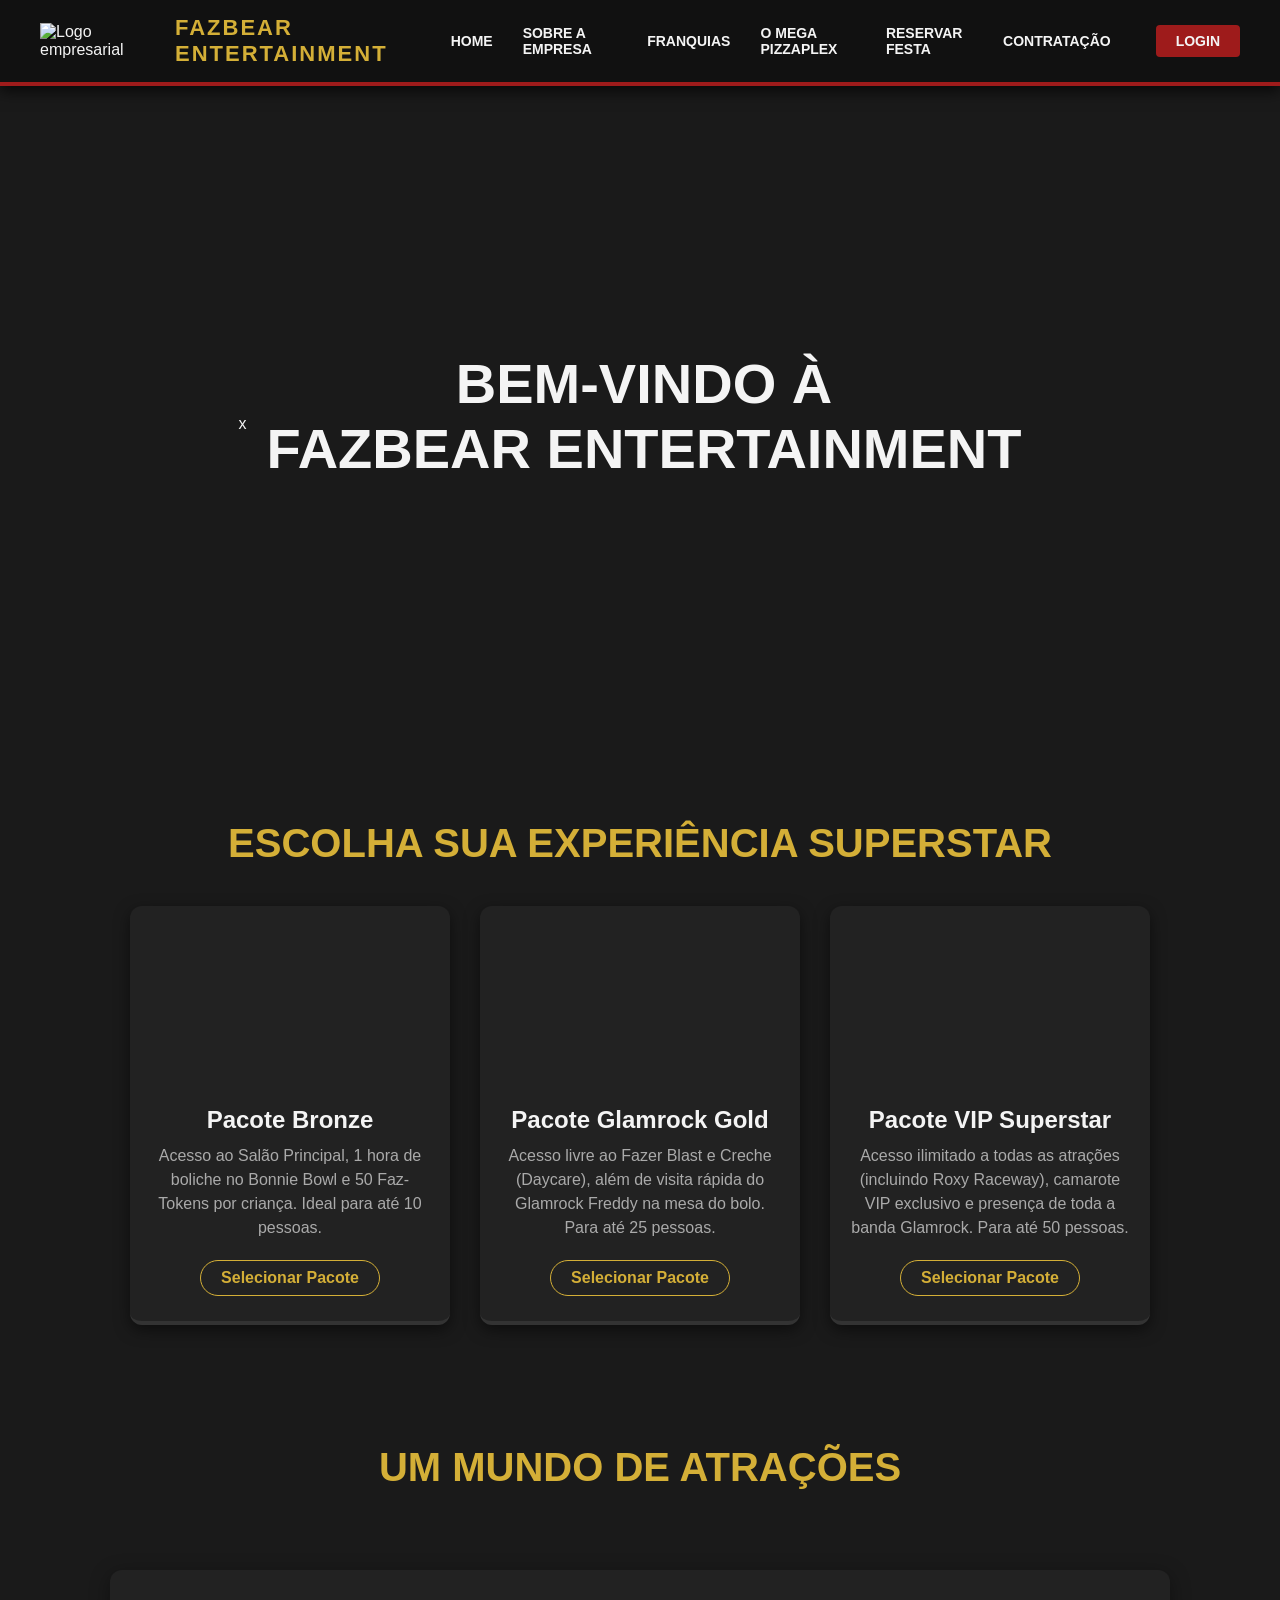
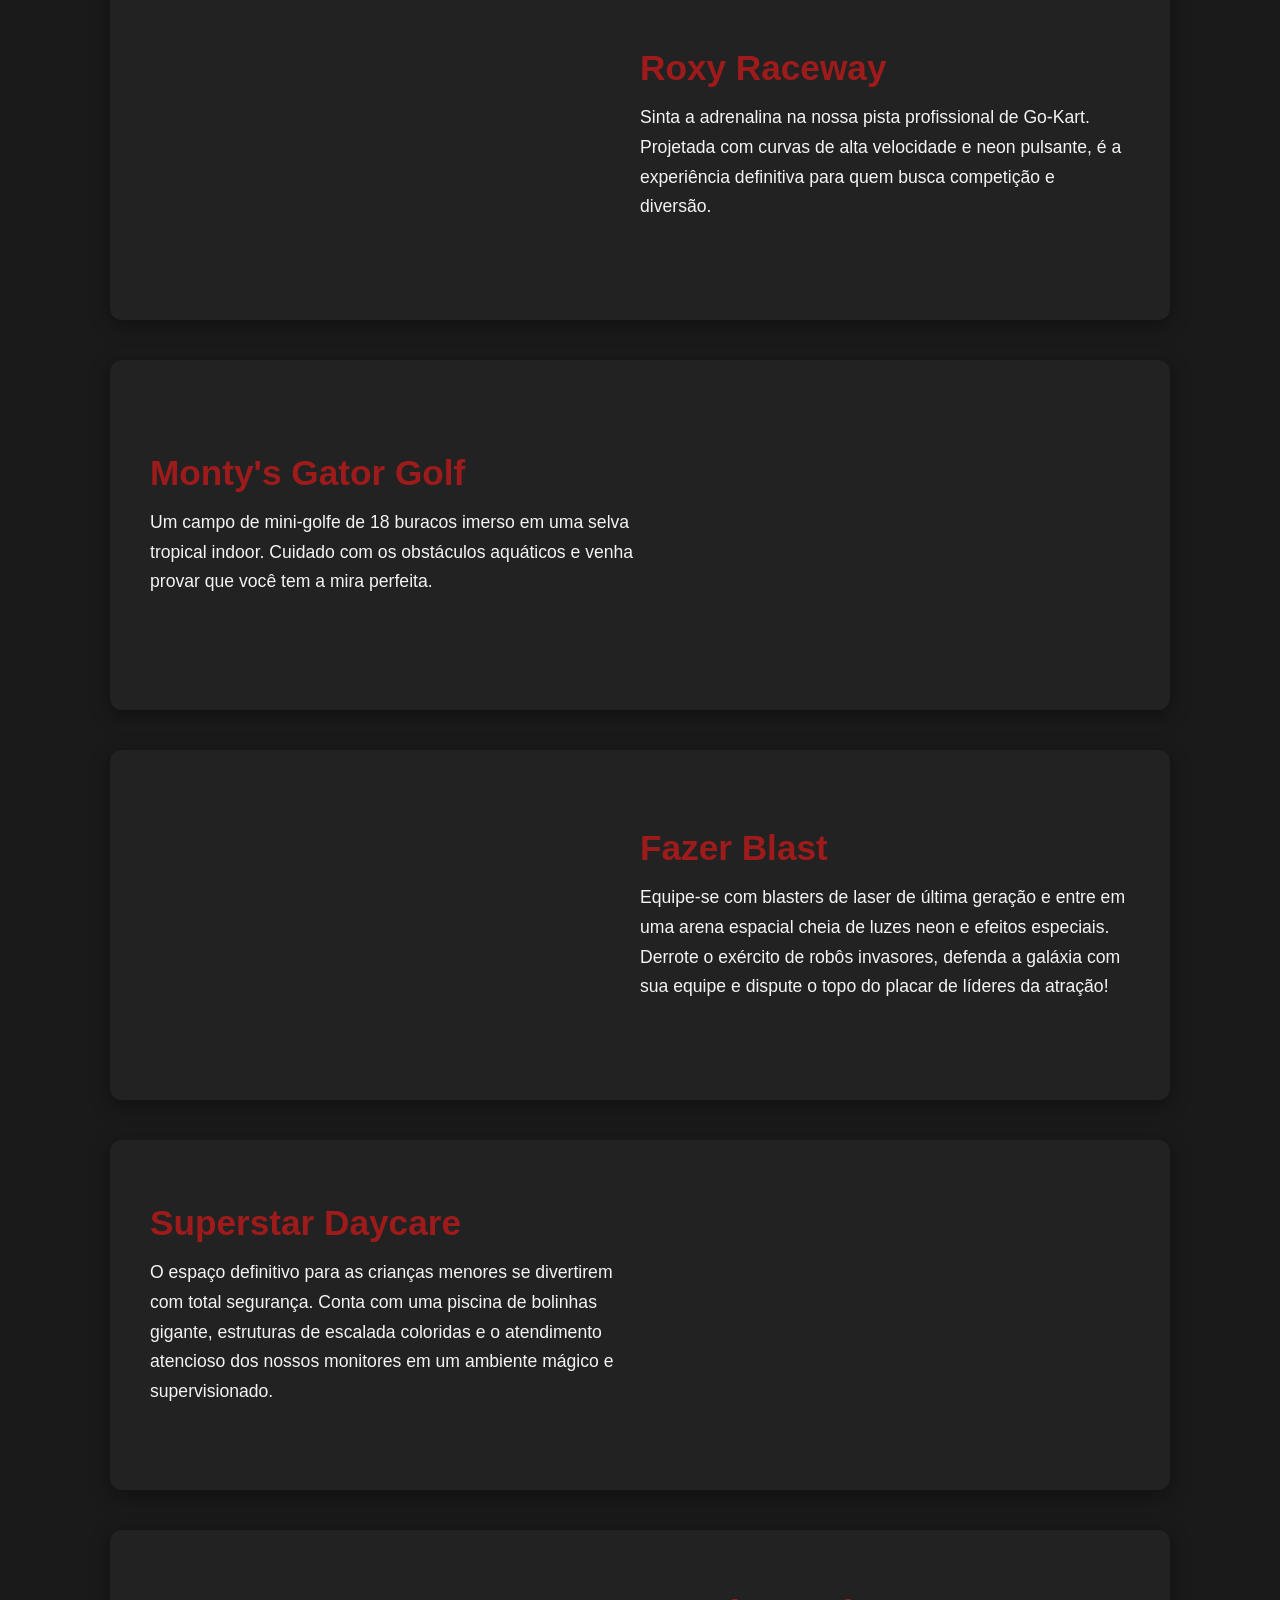
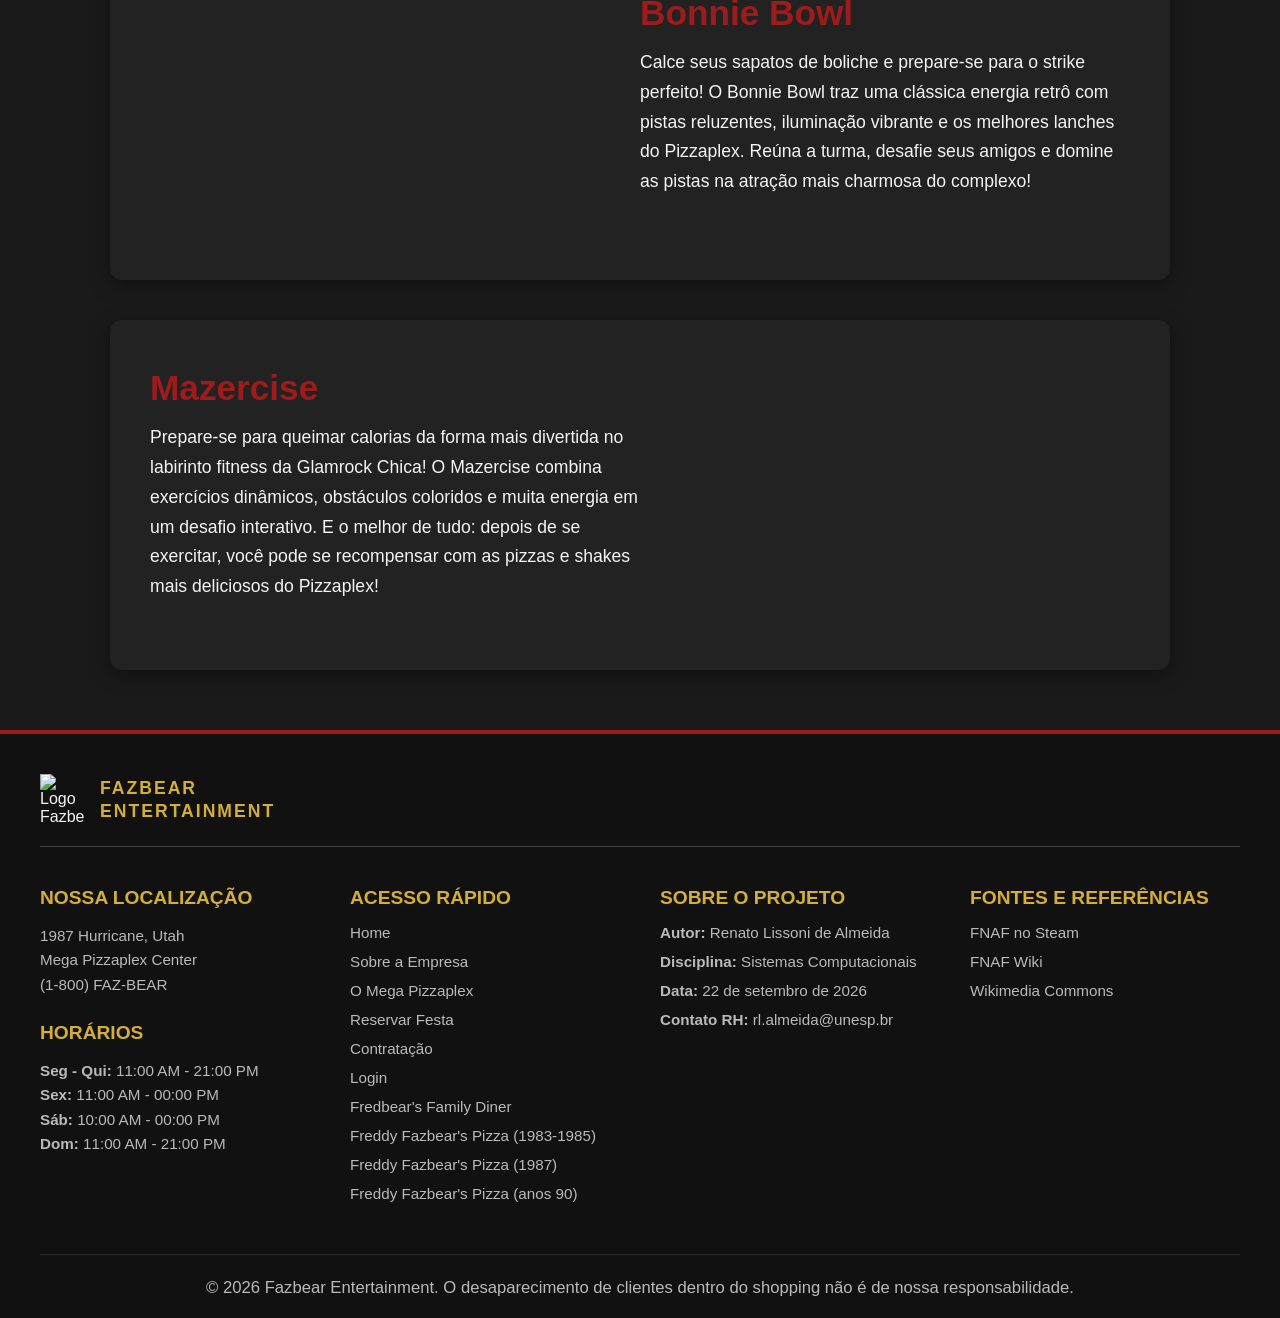
==== commit e9ca806b: "Update home.html Adição do menu dropdown e botão de login no navegador, além de colocar um html lang" ====
--- a/home.html
+++ b/home.html
@@ -3,7 +3,8 @@
 <head>
     <meta charset="UTF-8">
     <meta name="viewport" content="width=device-width, initial-scale=1.0">
-    <title>Fazbear Entertainment | Premium</title>
+    <meta name="description" content="Bem-vindo ao site da Fazbear Entertainment! Descubra atrações incríveis, reservas para festas e oportunidades de carreira no Mega Pizzaplex.">
+    <title>Home | Fazbear Entertainment</title>
     <link rel="stylesheet" href="geral.css">
     <link rel="stylesheet" href="home.css">
 </head>
@@ -13,7 +14,7 @@
         <a href="home.html" class="logo-link">
             <figure>
                 <!-- Logo da empresa -->
-                <img src="imagens/logo_branca.png" alt="Logo empresarial" width="100">
+                <img src="imagens/logo_branca.webp" alt="Logo empresarial" width="100">
             </figure>
             <h1>Fazbear Entertainment</h1>
         </a>
@@ -21,9 +22,24 @@
         <nav>
             <a href="home.html">Home</a>
             <a href="sobre.html">Sobre a empresa</a>
+            
+            <!-- Menu Dropdown -->
+            <div class="dropdown">
+                <button class="dropbtn">Franquias</button>
+                <div class="dropdown-content">
+                    <a href="family_dinner.html">Fredbear's Family Diner</a>
+                    <a href="freddy_1985.html">Freddy Fazbear's Pizza (1983-1985)</a>
+                    <a href="freddy_1987.html">Freddy Fazbear's Pizza (1987)</a>
+                    <a href="freddy_1990.html">Freddy Fazbear's Pizza (anos 90)</a>
+                </div>
+            </div>
+
             <a href="novidade.html">O Mega Pizzaplex</a>
             <a href="reserva.html">Reservar festa</a>
             <a href="vagas.html">Contratação</a>
+            
+            <!-- Botão de Login -->
+            <a href="login.html" class="btn-login">Login</a>
         </nav>
     </header>
 
@@ -46,21 +62,21 @@
             <div class="grid-cards">
                 
                 <article class="card card-bronze">
-                    <div class="card-img" style="background-image: url('imagens/Ticket_bronze.png');"></div>
+                    <div class="card-img" style="background-image: url('imagens/Ticket_bronze.webp');"></div>
                     <h3>Pacote Bronze</h3>
                     <p>Acesso ao Salão Principal, 1 hora de boliche no Bonnie Bowl e 50 Faz-Tokens por criança. Ideal para até 10 pessoas.</p>
                     <a href="reserva.html">Selecionar Pacote</a>
                 </article>
 
                 <article class="card card-ouro">
-                    <div class="card-img" style="background-image: url('imagens/Ticket_ouro.png');"></div>
+                    <div class="card-img" style="background-image: url('imagens/Ticket_ouro.webp');"></div>
                     <h3>Pacote Glamrock Gold</h3>
                     <p>Acesso livre ao Fazer Blast e Creche (Daycare), além de visita rápida do Glamrock Freddy na mesa do bolo. Para até 25 pessoas.</p>
                     <a href="reserva.html">Selecionar Pacote</a>
                 </article>
 
                 <article class="card card-diamante">
-                    <div class="card-img" style="background-image: url('imagens/Ticket_diamante.png');"></div>
+                    <div class="card-img" style="background-image: url('imagens/Ticket_diamante.webp');"></div>
                     <h3>Pacote VIP Superstar</h3>
                     <p>Acesso ilimitado a todas as atrações (incluindo Roxy Raceway), camarote VIP exclusivo e presença de toda a banda Glamrock. Para até 50 pessoas.</p>
                     <a href="reserva.html">Selecionar Pacote</a>
@@ -74,7 +90,7 @@
 
             <!-- Bloco 1: ROXY RACEWAY -->
             <div class="linha-zigzag">
-                <div class="imagem-zigzag" style="background-image: url('imagens/Roxy_Raceway.jpg');"></div>
+                <div class="imagem-zigzag" style="background-image: url('imagens/Roxy_Raceway.webp');"></div>
                 <div class="texto-zigzag">
                     <h3>Roxy Raceway</h3>
                     <p>Sinta a adrenalina na nossa pista profissional de Go-Kart. Projetada com curvas de alta velocidade e neon pulsante, é a experiência definitiva para quem busca competição e diversão.</p>
@@ -83,7 +99,7 @@
 
             <!-- Bloco 2: MONTY'S GATOR GOLF  -->
             <div class="linha-zigzag reverso">
-                <div class="imagem-zigzag" style="background-image: url('imagens/Monty_Gator_Golf.jpg');"></div>
+                <div class="imagem-zigzag" style="background-image: url('imagens/Monty_Gator_Golf.webp');"></div>
                 <div class="texto-zigzag">
                     <h3>Monty's Gator Golf</h3>
                     <p>Um campo de mini-golfe de 18 buracos imerso em uma selva tropical indoor. Cuidado com os obstáculos aquáticos e venha provar que você tem a mira perfeita.</p>
@@ -92,7 +108,7 @@
 
             <!-- Bloco 3: FAZER BLAST -->
             <div class="linha-zigzag">
-                <div class="imagem-zigzag" style="background-image: url('imagens/Fazer_blast.png');"></div>
+                <div class="imagem-zigzag" style="background-image: url('imagens/Fazer_blast.webp');"></div>
                 <div class="texto-zigzag">
                     <h3>Fazer Blast</h3>
                     <p>Equipe-se com blasters de laser de última geração e entre em uma arena espacial cheia de luzes neon e efeitos especiais. Derrote o exército de robôs invasores, defenda a galáxia com sua equipe e dispute o topo do placar de líderes da atração!</p>
@@ -101,7 +117,7 @@
 
             <!-- Bloco 4: SUPERSTAR DAYCARE -->
             <div class="linha-zigzag reverso">
-                <div class="imagem-zigzag" style="background-image: url('imagens/Superstar_daycare.png');"></div>
+                <div class="imagem-zigzag" style="background-image: url('imagens/Superstar_daycare.webp');"></div>
                 <div class="texto-zigzag">
                     <h3>Superstar Daycare</h3>
                     <p>O espaço definitivo para as crianças menores se divertirem com total segurança. Conta com uma piscina de bolinhas gigante, estruturas de escalada coloridas e o atendimento atencioso dos nossos monitores em um ambiente mágico e supervisionado.</p>
@@ -110,19 +126,19 @@
 
             <!-- Bloco 5: BONNIE BOWL -->
             <div class="linha-zigzag">
-                <div class="imagem-zigzag" style="background-image: url('imagens/Bonnie_bowl.png');"></div>
+                <div class="imagem-zigzag" style="background-image: url('imagens/Bonnie_bowl.webp');"></div>
                 <div class="texto-zigzag">
                     <h3>Bonnie Bowl</h3>
-                    <p>Calce seus sapatos de boliche e prepare-se para o strike perfeito! O Bonnie Bowl traz uma clássica energia retrô com pistas reluzentes, iluminação vibrante e os melhores lanches do PizzaPlex. Reúna a turma, desafie seus amigos e domine as pistas na atração mais charmosa do complexo!</p>
+                    <p>Calce seus sapatos de boliche e prepare-se para o strike perfeito! O Bonnie Bowl traz uma clássica energia retrô com pistas reluzentes, iluminação vibrante e os melhores lanches do Pizzaplex. Reúna a turma, desafie seus amigos e domine as pistas na atração mais charmosa do complexo!</p>
                 </div>
             </div>
 
             <!-- Bloco 6: MAZERCISE -->
             <div class="linha-zigzag reverso">
-                <div class="imagem-zigzag" style="background-image: url('imagens/Mazercise.png');"></div>
+                <div class="imagem-zigzag" style="background-image: url('imagens/Mazercise.webp');"></div>
                 <div class="texto-zigzag">
                     <h3>Mazercise</h3>
-                    <p>Prepare-se para queimar calorias da forma mais divertida no labirinto fitness da Glamrock Chica! O Mazercise combina exercícios dinâmicos, obstáculos coloridos e muita energia em um desafio interativo. E o melhor de tudo: depois de se exercitar, você pode se recompensar com as pizzas e shakes mais deliciosos do PizzaPlex!</p>
+                    <p>Prepare-se para queimar calorias da forma mais divertida no labirinto fitness da Glamrock Chica! O Mazercise combina exercícios dinâmicos, obstáculos coloridos e muita energia em um desafio interativo. E o melhor de tudo: depois de se exercitar, você pode se recompensar com as pizzas e shakes mais deliciosos do Pizzaplex!</p>
                 </div>
             </div>
         </section>
@@ -131,7 +147,7 @@
     <footer class="site-footer">
         <!-- Topo do Footer (Logo) -->
         <a href="home.html" class="footer-top logo-container logo-link">
-            <img src="imagens/logo_branca.png" alt="Logo Fazbear" class="footer-icon">
+            <img src="imagens/logo_branca.webp" alt="Logo Fazbear" class="footer-icon">
             <h2 class="footer-logo-text">Fazbear<br>Entertainment</h2>
         </a>
 
@@ -161,9 +177,14 @@
                 <ul>
                     <li><a href="home.html">Home</a></li>
                     <li><a href="sobre.html">Sobre a Empresa</a></li>
-                    <li><a href="novidade.html">O Mega PizzaPlex</a></li>
+                    <li><a href="novidade.html">O Mega Pizzaplex</a></li>
                     <li><a href="reserva.html">Reservar Festa</a></li>
                     <li><a href="vagas.html">Contratação</a></li>
+                    <li><a href="login_html">Login</a></li>
+                    <li><a href="family_dinner.html">Fredbear's Family Diner</a></li>
+                    <li><a href="freddy_1985.html">Freddy Fazbear's Pizza (1983-1985)</a></li>
+                    <li><a href="freddy_1987.html">Freddy Fazbear's Pizza (1987)</a></li>
+                    <li><a href="freddy_1990.html">Freddy Fazbear's Pizza (anos 90)</a></li>
                 </ul>
             </div>
 
--- a/geral.css
+++ b/geral.css
@@ -66,6 +66,7 @@
 header nav {
     margin-left: auto;
     display: flex;
+    align-items: center;
     gap: 30px;
 }
 
@@ -93,6 +94,81 @@
     border: none !important;
     box-shadow: none !important;
     transform: none !important;
+}
+
+/* ========================================================
+   MENU DROPDOWN (FRANQUIAS)
+======================================================== */
+.dropdown {
+    display: inline-block;
+    position: relative;
+}
+
+.dropbtn {
+    background: none;
+    color: var(--cor-texto);
+    border: none;
+    font-size: 14px;
+    font-weight: 600;  /* Deixa o texto em negrito */
+    cursor: pointer;
+    padding: 0;
+    font-family: inherit;
+    text-transform: uppercase;
+    transition: color 0.3s;
+}
+
+.dropdown:hover .dropbtn {
+    color: var(--cor-dourada);
+}
+
+.dropdown-content {
+    display: none;
+    position: absolute;
+    background-color: var(--fundo-cards);
+    min-width: 240px;
+    box-shadow: 0px 8px 16px rgba(0,0,0,0.6);
+    z-index: 100;
+    border-top: 3px solid var(--cor-destaque);
+    border-radius: 0 0 6px 6px;
+}
+
+/* Links dentro do dropdown */
+.dropdown-content a {
+    color: var(--cor-texto);
+    padding: 12px 16px;
+    text-decoration: none;
+    display: block;
+    text-align: left;
+    border-bottom: 1px solid rgba(255,255,255,0.05);
+}
+
+.dropdown-content a:hover {
+    background-color: rgba(212, 175, 55, 0.1);
+    color: var(--cor-dourada);
+}
+
+/* Exibe o menu ao passar o mouse no container */
+.dropdown:hover .dropdown-content {
+    display: block;
+}
+
+/* ========================================================
+   BOTÃO DE LOGIN NO HEADER
+======================================================== */
+.btn-login {
+    background-color: var(--cor-destaque) !important;
+    color: var(--cor-texto) !important;
+    padding: 8px 20px !important;
+    border-radius: 4px;
+    font-weight: bold;
+    margin-left: 15px;
+    transition: all 0.3s ease;
+}
+
+.btn-login:hover {
+    background-color: var(--cor-dourada) !important;
+    color: #000 !important;
+    box-shadow: 0 0 10px rgba(212, 175, 55, 0.5);
 }
 
 /* ========================================================
@@ -145,7 +221,7 @@
 
 /* Textos padrões */
 .footer-col p {
-    color: var(--cor-texto-mutado);
+    color: #bababa;
     line-height: 1.6;
     font-size: 0.95rem;
 }
@@ -158,13 +234,13 @@
 
 .footer-col ul li {
     margin-bottom: 12px;
-    color: var(--cor-texto-mutado);
+    color: #bababa;
     font-size: 0.95rem;
 }
 
 /* Estilo dos links das fontes */
 .footer-col ul li a {
-    color: var(--cor-texto-mutado);
+    color: #bababa;
     text-decoration: none;
     transition: color 0.3s;
 }
@@ -177,8 +253,9 @@
 .footer-bottom {
     text-align: center;
     padding-top: 20px;
+    font-size: 20px; 
     border-top: 1px solid rgba(255, 255, 255, 0.1);
-    color: #777; /* Texto um pouco mais escuro pra não chamar tanta atenção */
+    color: #bababa;
 }
 
 .footer-top.logo-container {
@@ -198,4 +275,4 @@
     text-transform: uppercase;
     letter-spacing: 2px;
     line-height: 1.3; /* Aproxima as linhas "Fazbear" e "Entertainment" */
-}+}
